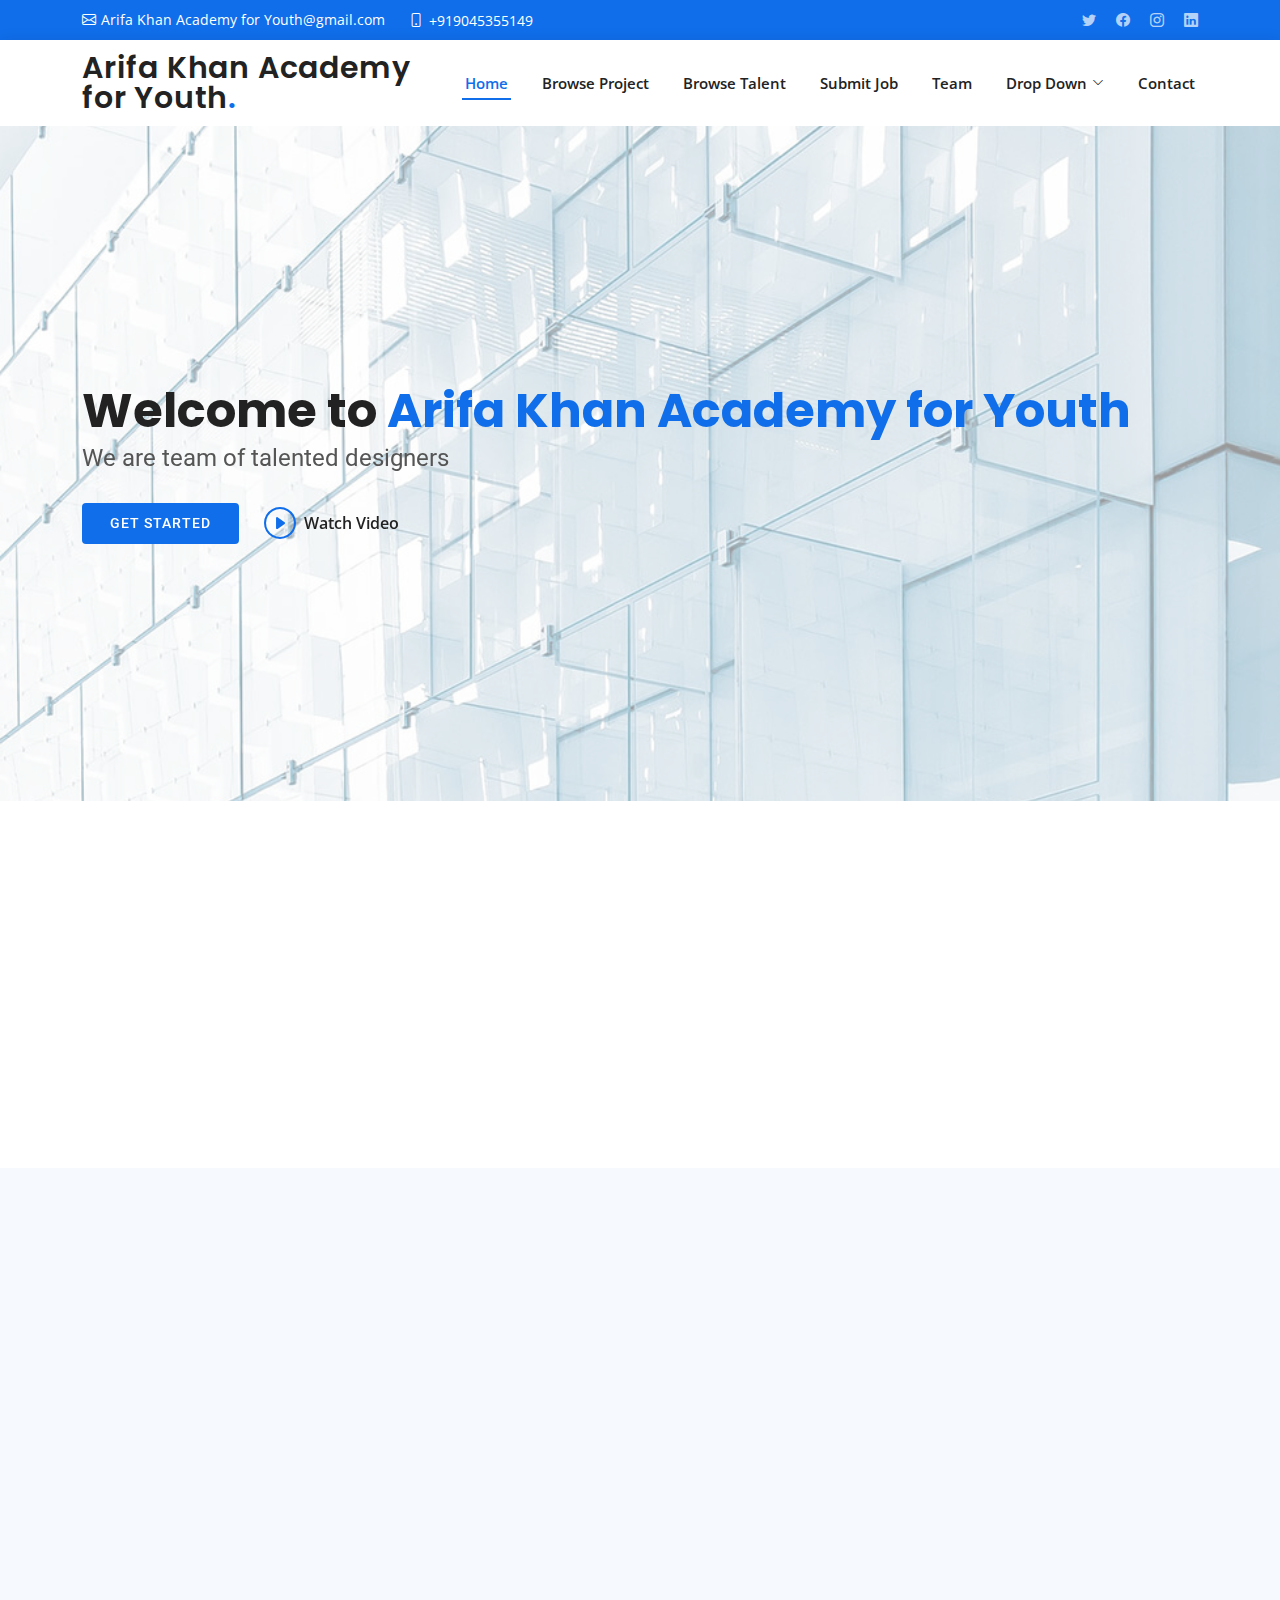
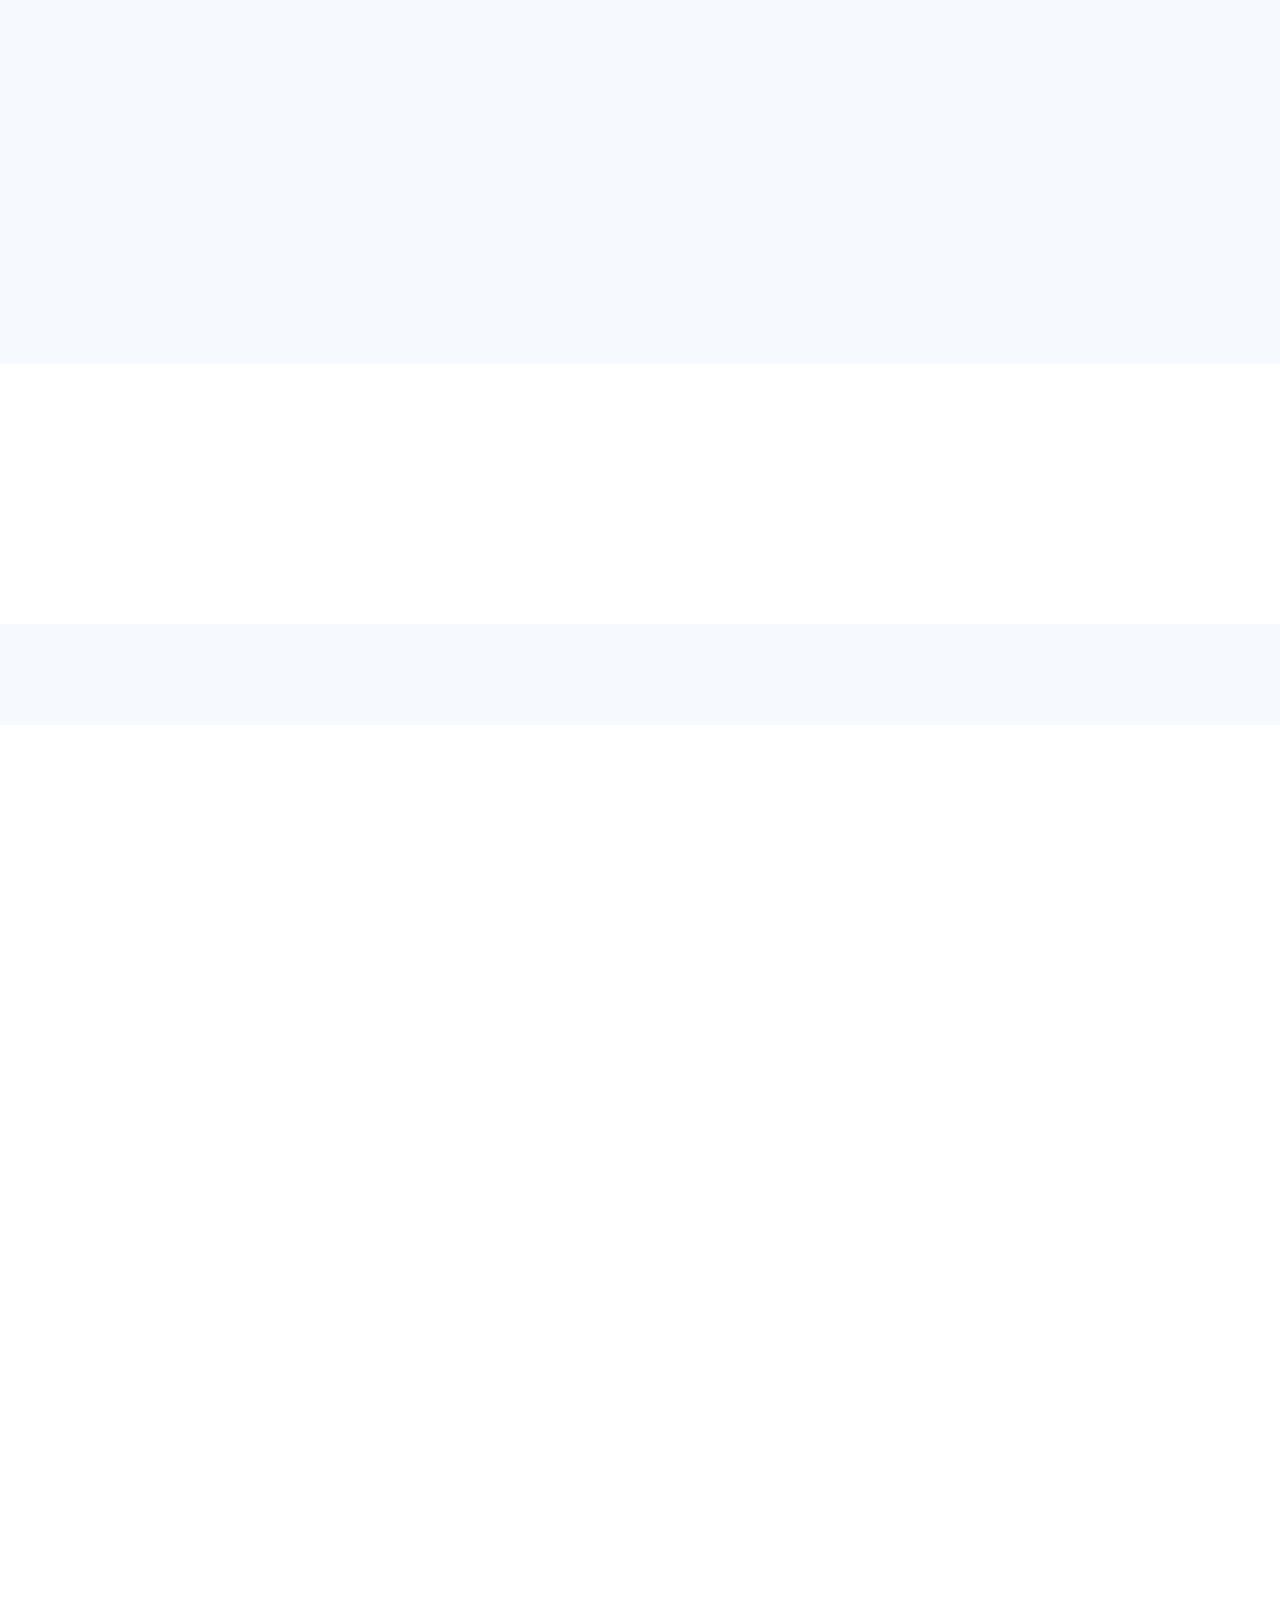
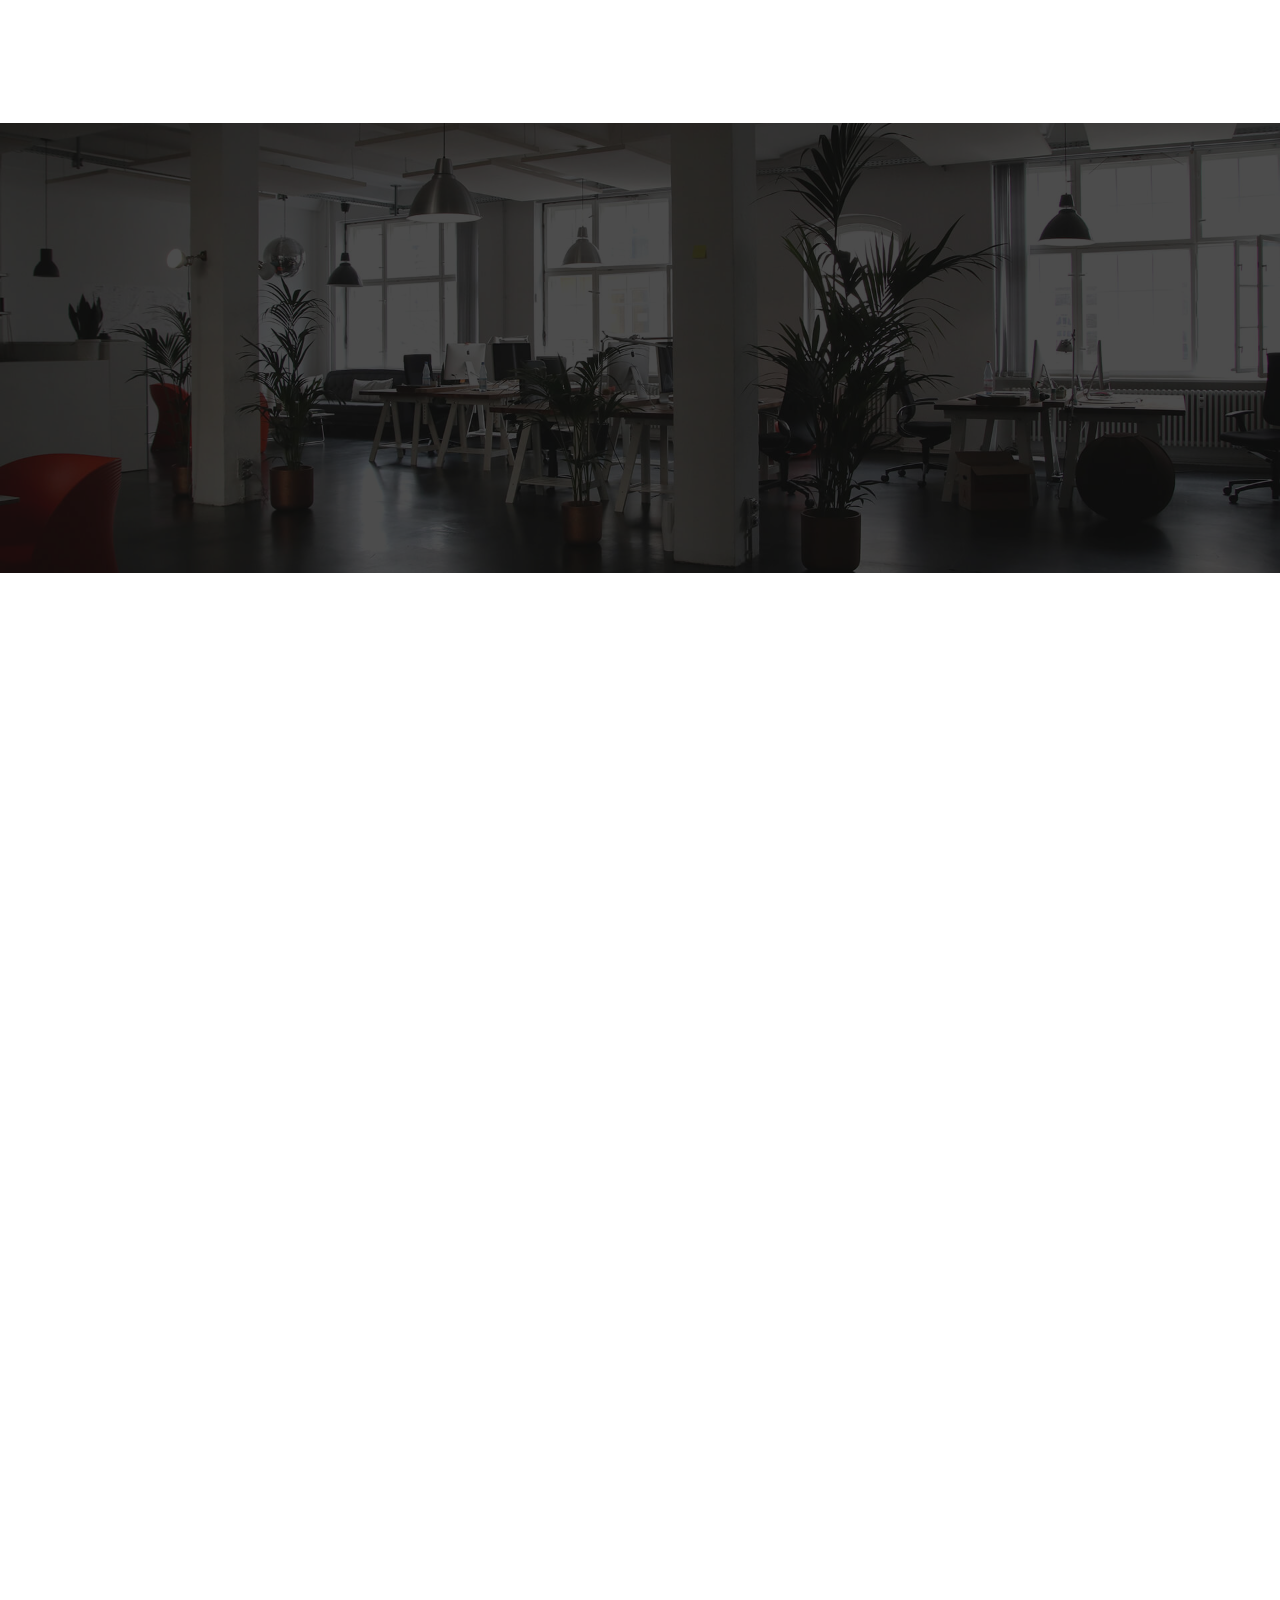
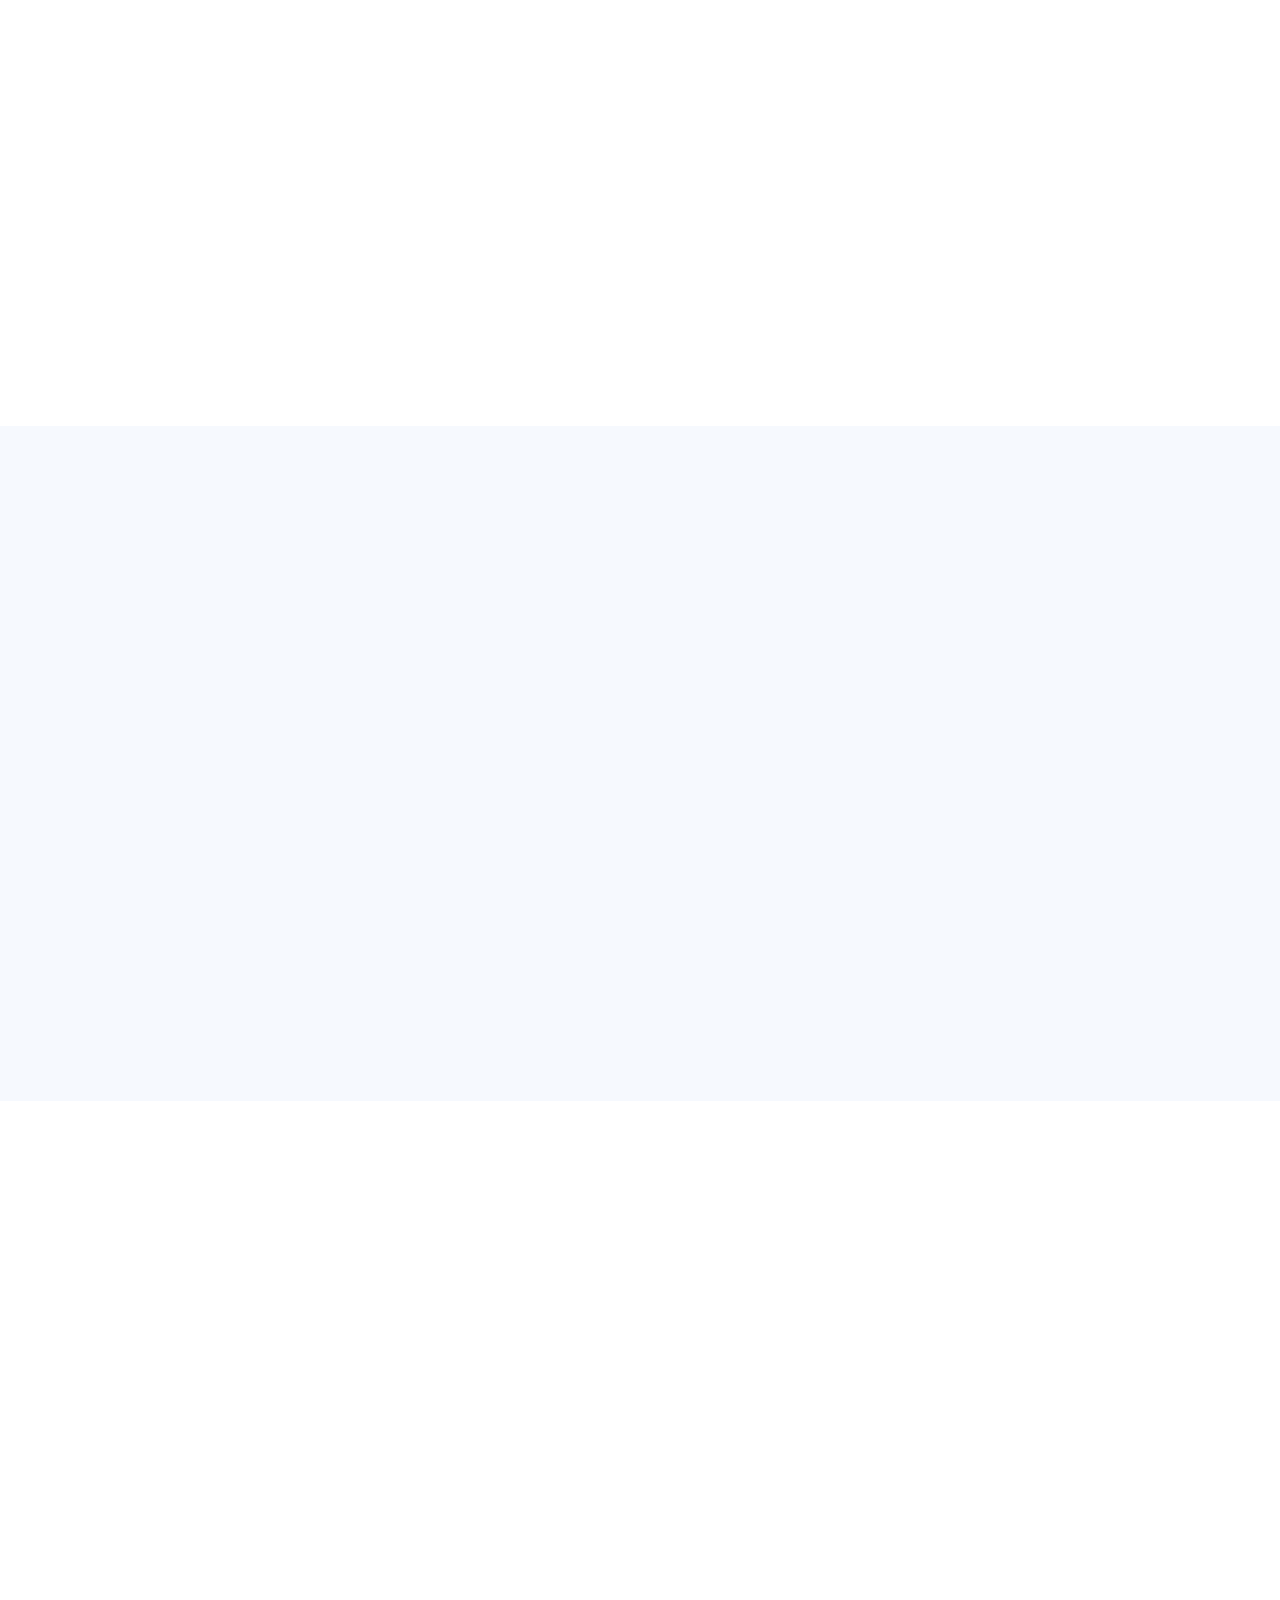
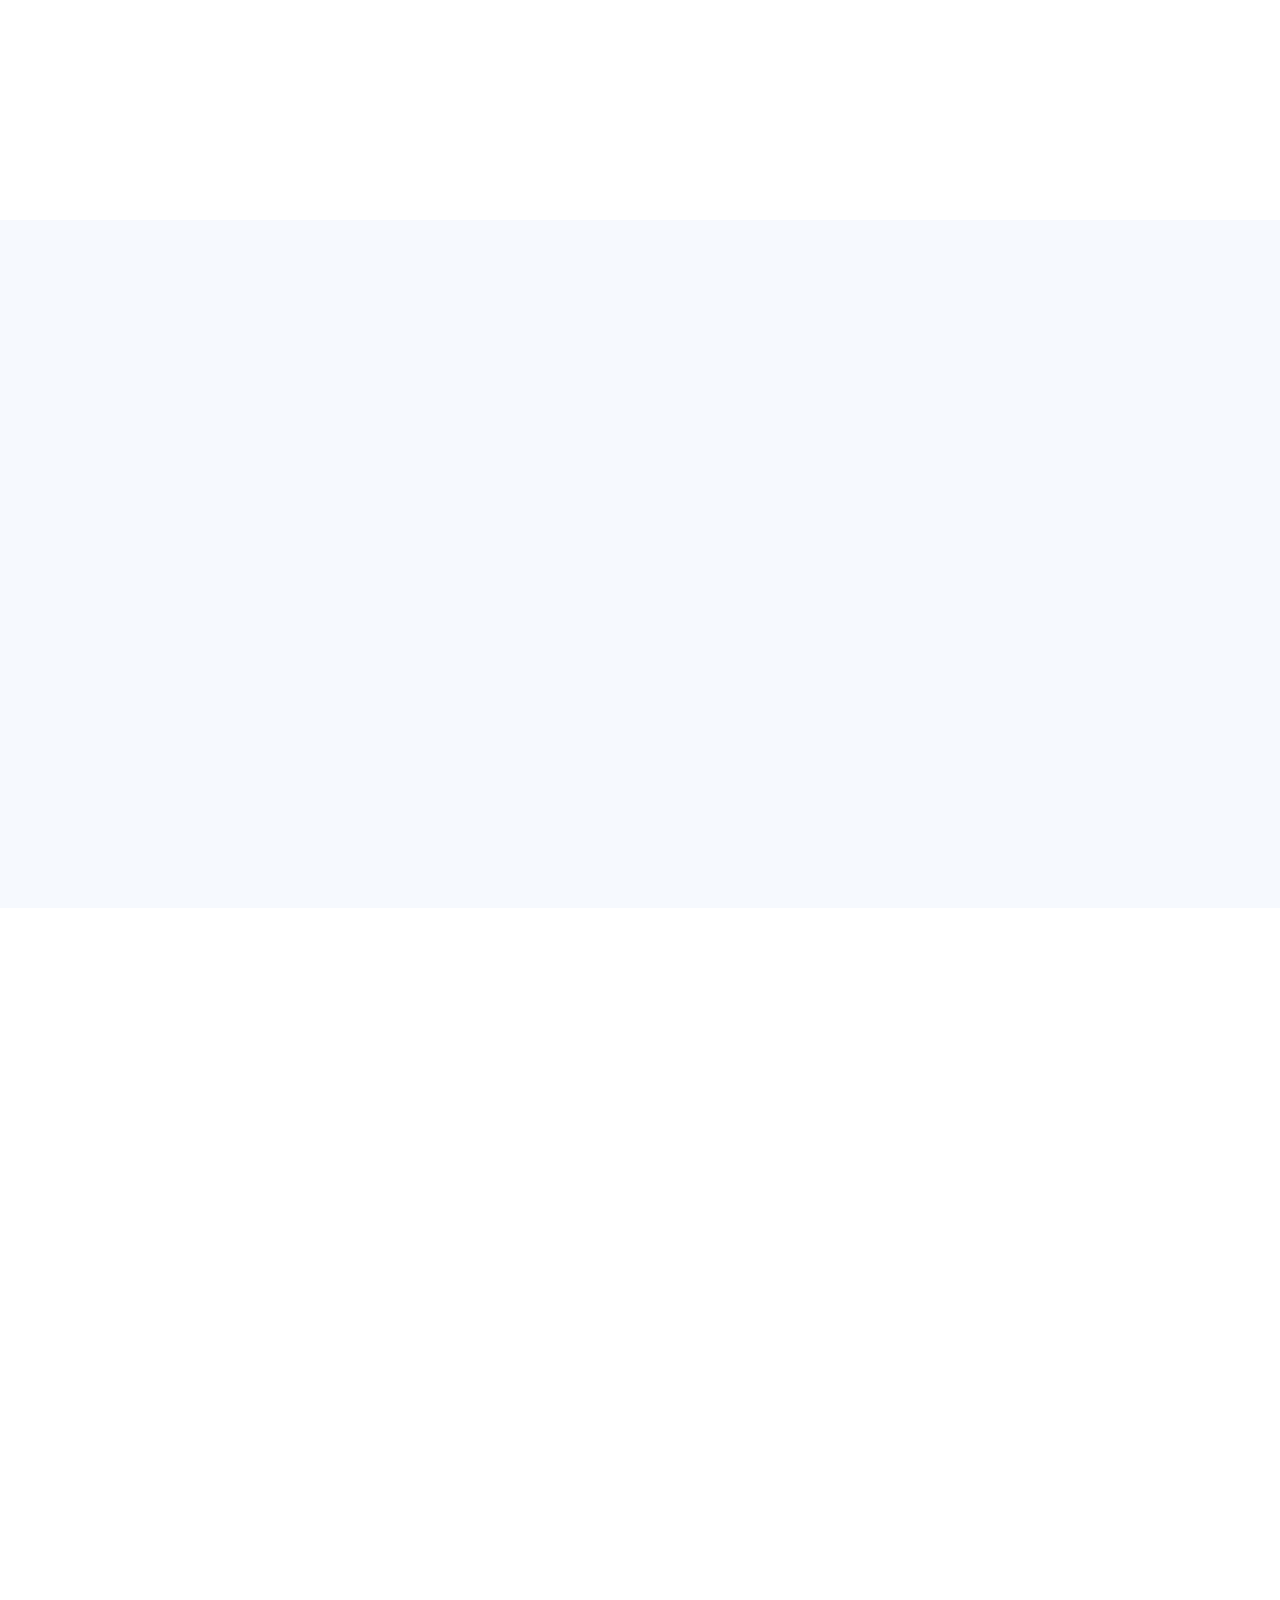
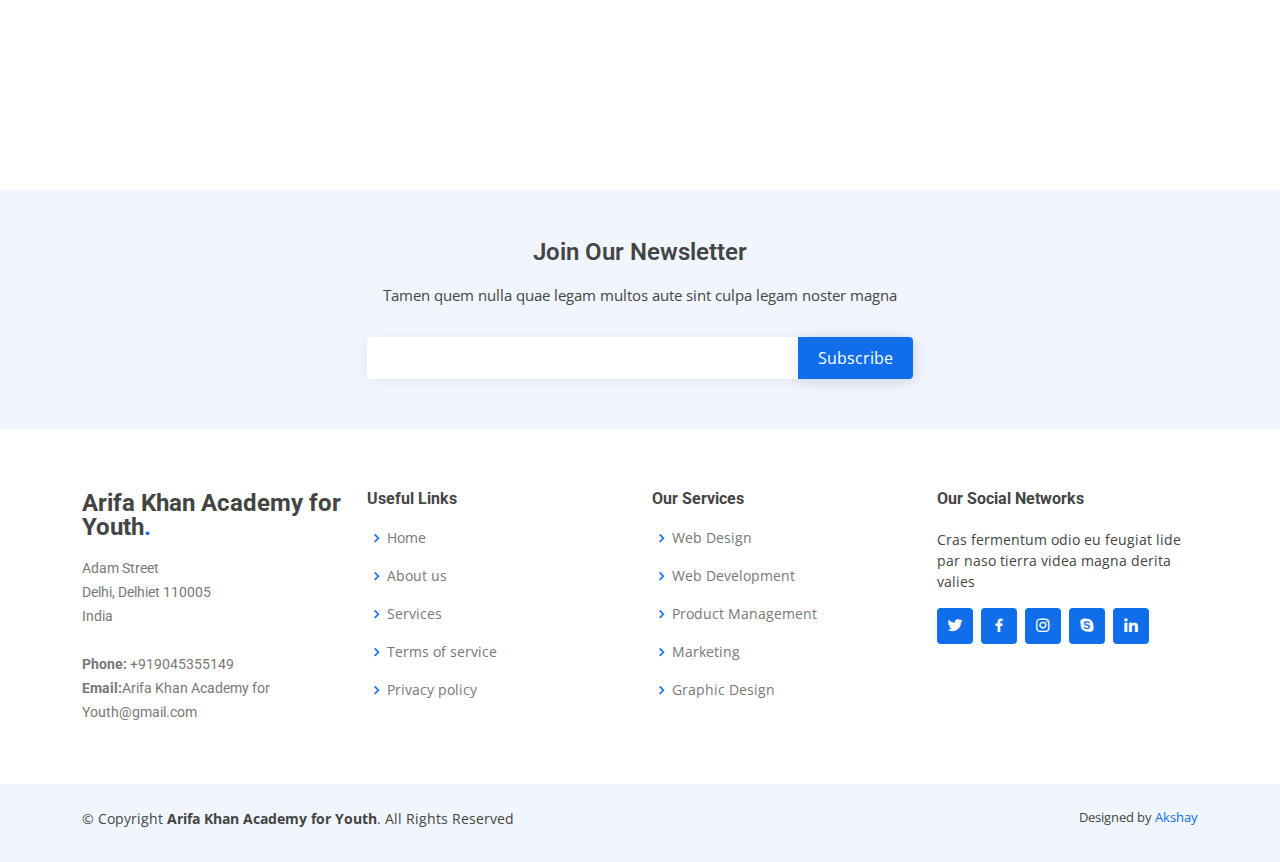
==== index.html @ 7deeb198 "Bootstrap" ====
<!DOCTYPE html>
<html lang="en">

<head>
  <meta charset="utf-8">
  <meta content="width=device-width, initial-scale=1.0" name="viewport">

  <title>Arifa Khan Academy for Youth</title>
  <meta content="" name="description">
  <meta content="" name="keywords">

  <!-- Favicons -->
  <link href="assets/img/favicon.png" rel="icon">
  <link href="assets/img/apple-touch-icon.png" rel="apple-touch-icon">

  <!-- Google Fonts -->
  <link href="https://fonts.googleapis.com/css?family=Open+Sans:300,300i,400,400i,600,600i,700,700i|Roboto:300,300i,400,400i,500,500i,600,600i,700,700i|Poppins:300,300i,400,400i,500,500i,600,600i,700,700i" rel="stylesheet">

  <!-- Vendor CSS Files -->
  <link href="assets/vendor/aos/aos.css" rel="stylesheet">
  <link href="assets/vendor/bootstrap/css/bootstrap.min.css" rel="stylesheet">
  <link href="assets/vendor/bootstrap-icons/bootstrap-icons.css" rel="stylesheet">
  <link href="assets/vendor/boxicons/css/boxicons.min.css" rel="stylesheet">
  <link href="assets/vendor/glightbox/css/glightbox.min.css" rel="stylesheet">
  <link href="assets/vendor/swiper/swiper-bundle.min.css" rel="stylesheet">

  <!-- Template Main CSS File -->
  <link href="assets/css/style.css" rel="stylesheet">

 
</head>

<body>

  <!-- ======= Top Bar ======= -->
  <section id="topbar" class="d-flex align-items-center">
    <div class="container d-flex justify-content-center justify-content-md-between">
      <div class="contact-info d-flex align-items-center">
        <i class="bi bi-envelope d-flex align-items-center"><a href="mailto:contact@example.com">Arifa Khan Academy for Youth@gmail.com</a></i>
        <i class="bi bi-phone d-flex align-items-center ms-4"><span>+919045355149</span></i>
      </div>
      <div class="social-links d-none d-md-flex align-items-center">
        <a href="#" class="twitter"><i class="bi bi-twitter"></i></a>
        <a href="#" class="facebook"><i class="bi bi-facebook"></i></a>
        <a href="#" class="instagram"><i class="bi bi-instagram"></i></a>
        <a href="#" class="linkedin"><i class="bi bi-linkedin"></i></i></a>
      </div>
    </div>
  </section>

  <!-- ======= Header ======= -->
  <header id="header" class="d-flex align-items-center">
    <div class="container d-flex align-items-center justify-content-between">

      <h1 class="logo"><a href="index.html">Arifa Khan Academy for Youth<span>.</span></a></h1>
      <!-- Uncomment below if you prefer to use an image logo -->
      <!-- <a href="index.html" class="logo"><img src="assets/img/logo.png" alt=""></a>-->

      <nav id="navbar" class="navbar">
        <ul>
          <li><a class="nav-link scrollto active" href="#hero">Home</a></li>
          <li><a class="nav-link scrollto" href="#about">Browse Project</a></li>
          <li><a class="nav-link scrollto" href="#services">Browse Talent</a></li>
          <li><a class="nav-link scrollto " href="#portfolio">Submit Job</a></li>
          <li><a class="nav-link scrollto" href="#team">Team</a></li>
          <li class="dropdown"><a href="#"><span>Drop Down</span> <i class="bi bi-chevron-down"></i></a>
            <ul>
              <li><a href="#">Drop Down 1</a></li>
              <li class="dropdown"><a href="#"><span>Deep Drop Down</span> <i class="bi bi-chevron-right"></i></a>
                <ul>
                  <li><a href="#">Deep Drop Down 1</a></li>
                  <li><a href="#">Deep Drop Down 2</a></li>
                  <li><a href="#">Deep Drop Down 3</a></li>
                  <li><a href="#">Deep Drop Down 4</a></li>
                  <li><a href="#">Deep Drop Down 5</a></li>
                </ul>
              </li>
              <li><a href="#">Drop Down 2</a></li>
              <li><a href="#">Drop Down 3</a></li>
              <li><a href="#">Drop Down 4</a></li>
            </ul>
          </li>
          <li><a class="nav-link scrollto" href="#contact">Contact</a></li>
        </ul>
        <i class="bi bi-list mobile-nav-toggle"></i>
      </nav><!-- .navbar -->

    </div>
  </header><!-- End Header -->

  <!-- ======= Hero Section ======= -->
  <section id="hero" class="d-flex align-items-center">
    <div class="container" data-aos="zoom-out" data-aos-delay="100">
      <h1>Welcome to <span>Arifa Khan Academy for Youth</span></h1>
      <h2>We are team of talented designers </h2>
      <div class="d-flex">
        <a href="#about" class="btn-get-started scrollto">Get Started</a>
        <a href="https://www.youtube.com/watch?v=jDDaplaOz7Q" class="glightbox btn-watch-video"><i class="bi bi-play-circle"></i><span>Watch Video</span></a>
      </div>
    </div>
  </section><!-- End Hero -->

  <main id="main">

    <!-- ======= Featured Services Section ======= -->
    <section id="featured-services" class="featured-services">
      <div class="container" data-aos="fade-up">

        <div class="row">
          <div class="col-md-6 col-lg-3 d-flex align-items-stretch mb-5 mb-lg-0">
            <div class="icon-box" data-aos="fade-up" data-aos-delay="100">
              <div class="icon"><i class="bx bxl-dribbble"></i></div>
              <h4 class="title"><a href="">Lorem Ipsum</a></h4>
              <p class="description">Academy with best work</p>
            </div>
          </div>

          <div class="col-md-6 col-lg-3 d-flex align-items-stretch mb-5 mb-lg-0">
            <div class="icon-box" data-aos="fade-up" data-aos-delay="200">
              <div class="icon"><i class="bx bx-file"></i></div>
              <h4 class="title"><a href="">Sed ut perspiciatis</a></h4>
              <p class="description">Duis aute irure dolor in reprehenderit in voluptate velit esse cillum dolore</p>
            </div>
          </div>

          <div class="col-md-6 col-lg-3 d-flex align-items-stretch mb-5 mb-lg-0">
            <div class="icon-box" data-aos="fade-up" data-aos-delay="300">
              <div class="icon"><i class="bx bx-tachometer"></i></div>
              <h4 class="title"><a href="">Magni Dolores</a></h4>
              <p class="description">Excepteur sint occaecat cupidatat non proident, sunt in culpa qui officia</p>
            </div>
          </div>

          <div class="col-md-6 col-lg-3 d-flex align-items-stretch mb-5 mb-lg-0">
            <div class="icon-box" data-aos="fade-up" data-aos-delay="400">
              <div class="icon"><i class="bx bx-world"></i></div>
              <h4 class="title"><a href="">Nemo Enim</a></h4>
              <p class="description">At vero eos et accusamus et iusto odio dignissimos ducimus qui blanditiis</p>
            </div>
          </div>

        </div>

      </div>
    </section><!-- End Featured Services Section -->

    <!-- ======= About Section ======= -->
    <section id="about" class="about section-bg">
      <div class="container" data-aos="fade-up">

        <div class="section-title">
          <h2>Some of our famous Project</h2>
          <h3>Find Out More <span>About Our Projects</span></h3>
          <p> here are our talented work </p>
        </div>

        <div class="row">
          <div class="col-lg-6" data-aos="fade-right" data-aos-delay="100">
            <img src="assets/img/about.jpg" class="img-fluid" alt="">
          </div>
          <div class="col-lg-6 pt-4 pt-lg-0 content d-flex flex-column justify-content-center" data-aos="fade-up" data-aos-delay="100">
            <h3>Voluptatem dignissimos provident quasi corporis voluptates sit assumenda.</h3>
            <p class="fst-italic">
              Lorem ipsum dolor sit amet, consectetur adipiscing elit, sed do eiusmod tempor incididunt ut labore et dolore
              magna aliqua.
            </p>
            <ul>
              <li>
                <i class="bx bx-store-alt"></i>
                <div>
                  <h5>Ullamco laboris nisi ut aliquip consequat</h5>
                  <p>Magni facilis facilis repellendus cum excepturi quaerat praesentium libre trade</p>
                </div>
              </li>
              <li>
                <i class="bx bx-images"></i>
                <div>
                  <h5>Magnam soluta odio exercitationem reprehenderi</h5>
                  <p>Quo totam dolorum at pariatur aut distinctio dolorum laudantium illo direna pasata redi</p>
                </div>
              </li>
            </ul>
            <p>
              Ullamco laboris nisi ut aliquip ex ea commodo consequat. Duis aute irure dolor in reprehenderit in voluptate
              velit esse cillum dolore eu fugiat nulla pariatur. Excepteur sint occaecat cupidatat non proident, sunt in
              culpa qui officia deserunt mollit anim id est laborum
            </p>
          </div>
        </div>

      </div>
    </section><!-- End About Section -->



    <!-- ======= Counts Section ======= -->
    <section id="counts" class="counts">
      <div class="container" data-aos="fade-up">

        <div class="row">

          <div class="col-lg-3 col-md-6">
            <div class="count-box">
              <i class="bi bi-emoji-smile"></i>
              <span data-purecounter-start="0" data-purecounter-end="232" data-purecounter-duration="1" class="purecounter"></span>
              <p>Happy Clients</p>
            </div>
          </div>

          <div class="col-lg-3 col-md-6 mt-5 mt-md-0">
            <div class="count-box">
              <i class="bi bi-journal-richtext"></i>
              <span data-purecounter-start="0" data-purecounter-end="521" data-purecounter-duration="1" class="purecounter"></span>
              <p>Projects</p>
            </div>
          </div>

          <div class="col-lg-3 col-md-6 mt-5 mt-lg-0">
            <div class="count-box">
              <i class="bi bi-headset"></i>
              <span data-purecounter-start="0" data-purecounter-end="1463" data-purecounter-duration="1" class="purecounter"></span>
              <p>Hours Of Support</p>
            </div>
          </div>

          <div class="col-lg-3 col-md-6 mt-5 mt-lg-0">
            <div class="count-box">
              <i class="bi bi-people"></i>
              <span data-purecounter-start="0" data-purecounter-end="15" data-purecounter-duration="1" class="purecounter"></span>
              <p>Hard Workers</p>
            </div>
          </div>

        </div>

      </div>
    </section><!-- End Counts Section -->

    <!-- ======= Clients Section ======= -->
    <section id="clients" class="clients section-bg">
      <div class="container" data-aos="zoom-in">

        <div class="row">

          <div class="col-lg-2 col-md-4 col-6 d-flex align-items-center justify-content-center">
            <img src="assets/img/clients/client-1.png" class="img-fluid" alt="">
          </div>

          <div class="col-lg-2 col-md-4 col-6 d-flex align-items-center justify-content-center">
            <img src="assets/img/clients/client-2.png" class="img-fluid" alt="">
          </div>

          <div class="col-lg-2 col-md-4 col-6 d-flex align-items-center justify-content-center">
            <img src="assets/img/clients/client-3.png" class="img-fluid" alt="">
          </div>

          <div class="col-lg-2 col-md-4 col-6 d-flex align-items-center justify-content-center">
            <img src="assets/img/clients/client-4.png" class="img-fluid" alt="">
          </div>

          <div class="col-lg-2 col-md-4 col-6 d-flex align-items-center justify-content-center">
            <img src="assets/img/clients/client-5.png" class="img-fluid" alt="">
          </div>

          <div class="col-lg-2 col-md-4 col-6 d-flex align-items-center justify-content-center">
            <img src="assets/img/clients/client-6.png" class="img-fluid" alt="">
          </div>

        </div>

      </div>
    </section><!-- End Clients Section -->

    <!-- ======= Services Section ======= -->
    <section id="services" class="services">
      <div class="container" data-aos="fade-up">

        <div class="section-title">
          <h2>Services</h2>
          <h3>Check our <span>Services</span></h3>
          <p>Ut possimus qui ut temporibus culpa velit eveniet modi omnis est adipisci expedita at voluptas atque vitae autem.</p>
        </div>

        <div class="row">
          <div class="col-lg-4 col-md-6 d-flex align-items-stretch" data-aos="zoom-in" data-aos-delay="100">
            <div class="icon-box">
              <div class="icon"><i class="bx bxl-dribbble"></i></div>
              <h4><a href="">Lorem Ipsum</a></h4>
              <p>Voluptatum deleniti atque corrupti quos dolores et quas molestias excepturi</p>
            </div>
          </div>

          <div class="col-lg-4 col-md-6 d-flex align-items-stretch mt-4 mt-md-0" data-aos="zoom-in" data-aos-delay="200">
            <div class="icon-box">
              <div class="icon"><i class="bx bx-file"></i></div>
              <h4><a href="">Sed ut perspiciatis</a></h4>
              <p>Duis aute irure dolor in reprehenderit in voluptate velit esse cillum dolore</p>
            </div>
          </div>

          <div class="col-lg-4 col-md-6 d-flex align-items-stretch mt-4 mt-lg-0" data-aos="zoom-in" data-aos-delay="300">
            <div class="icon-box">
              <div class="icon"><i class="bx bx-tachometer"></i></div>
              <h4><a href="">Magni Dolores</a></h4>
              <p>Excepteur sint occaecat cupidatat non proident, sunt in culpa qui officia</p>
            </div>
          </div>

          <div class="col-lg-4 col-md-6 d-flex align-items-stretch mt-4" data-aos="zoom-in" data-aos-delay="100">
            <div class="icon-box">
              <div class="icon"><i class="bx bx-world"></i></div>
              <h4><a href="">Nemo Enim</a></h4>
              <p>At vero eos et accusamus et iusto odio dignissimos ducimus qui blanditiis</p>
            </div>
          </div>

          <div class="col-lg-4 col-md-6 d-flex align-items-stretch mt-4" data-aos="zoom-in" data-aos-delay="200">
            <div class="icon-box">
              <div class="icon"><i class="bx bx-slideshow"></i></div>
              <h4><a href="">Dele cardo</a></h4>
              <p>Quis consequatur saepe eligendi voluptatem consequatur dolor consequuntur</p>
            </div>
          </div>

          <div class="col-lg-4 col-md-6 d-flex align-items-stretch mt-4" data-aos="zoom-in" data-aos-delay="300">
            <div class="icon-box">
              <div class="icon"><i class="bx bx-arch"></i></div>
              <h4><a href="">Divera don</a></h4>
              <p>Modi nostrum vel laborum. Porro fugit error sit minus sapiente sit aspernatur</p>
            </div>
          </div>

        </div>

      </div>
    </section><!-- End Services Section -->

    <!-- ======= Testimonials Section ======= -->
    <section id="testimonials" class="testimonials">
      <div class="container" data-aos="zoom-in">

        <div class="testimonials-slider swiper-container" data-aos="fade-up" data-aos-delay="100">
          <div class="swiper-wrapper">

            <div class="swiper-slide">
              <div class="testimonial-item">
                <img src="assets/img/testimonials/testimonials-1.jpg" class="testimonial-img" alt="">
                <h3>Saul Goodman</h3>
                <h4>Ceo &amp; Founder</h4>
                <p>
                  <i class="bx bxs-quote-alt-left quote-icon-left"></i>
                  Proin iaculis purus consequat sem cure digni ssim donec porttitora entum suscipit rhoncus. Accusantium quam, ultricies eget id, aliquam eget nibh et. Maecen aliquam, risus at semper.
                  <i class="bx bxs-quote-alt-right quote-icon-right"></i>
                </p>
              </div>
            </div><!-- End testimonial item -->

            <div class="swiper-slide">
              <div class="testimonial-item">
                <img src="assets/img/testimonials/testimonials-2.jpg" class="testimonial-img" alt="">
                <h3>Sara Wilsson</h3>
                <h4>Designer</h4>
                <p>
                  <i class="bx bxs-quote-alt-left quote-icon-left"></i>
                  Export tempor illum tamen malis malis eram quae irure esse labore quem cillum quid cillum eram malis quorum velit fore eram velit sunt aliqua noster fugiat irure amet legam anim culpa.
                  <i class="bx bxs-quote-alt-right quote-icon-right"></i>
                </p>
              </div>
            </div><!-- End testimonial item -->

            <div class="swiper-slide">
              <div class="testimonial-item">
                <img src="assets/img/testimonials/testimonials-3.jpg" class="testimonial-img" alt="">
                <h3>Jena Karlis</h3>
                <h4>Store Owner</h4>
                <p>
                  <i class="bx bxs-quote-alt-left quote-icon-left"></i>
                  Enim nisi quem export duis labore cillum quae magna enim sint quorum nulla quem veniam duis minim tempor labore quem eram duis noster aute amet eram fore quis sint minim.
                  <i class="bx bxs-quote-alt-right quote-icon-right"></i>
                </p>
              </div>
            </div><!-- End testimonial item -->

            <div class="swiper-slide">
              <div class="testimonial-item">
                <img src="assets/img/testimonials/testimonials-4.jpg" class="testimonial-img" alt="">
                <h3>Matt Brandon</h3>
                <h4>Freelancer</h4>
                <p>
                  <i class="bx bxs-quote-alt-left quote-icon-left"></i>
                  Fugiat enim eram quae cillum dolore dolor amet nulla culpa multos export minim fugiat minim velit minim dolor enim duis veniam ipsum anim magna sunt elit fore quem dolore labore illum veniam.
                  <i class="bx bxs-quote-alt-right quote-icon-right"></i>
                </p>
              </div>
            </div><!-- End testimonial item -->

            <div class="swiper-slide">
              <div class="testimonial-item">
                <img src="assets/img/testimonials/testimonials-5.jpg" class="testimonial-img" alt="">
                <h3>John Larson</h3>
                <h4>Entrepreneur</h4>
                <p>
                  <i class="bx bxs-quote-alt-left quote-icon-left"></i>
                  Quis quorum aliqua sint quem legam fore sunt eram irure aliqua veniam tempor noster veniam enim culpa labore duis sunt culpa nulla illum cillum fugiat legam esse veniam culpa fore nisi cillum quid.
                  <i class="bx bxs-quote-alt-right quote-icon-right"></i>
                </p>
              </div>
            </div><!-- End testimonial item -->

          </div>
          <div class="swiper-pagination"></div>
        </div>

      </div>
    </section><!-- End Testimonials Section -->

    <!-- ======= Portfolio Section ======= -->
    <section id="portfolio" class="portfolio">
      <div class="container" data-aos="fade-up">

        <div class="section-title">
          <h2>Portfolio</h2>
          <h3>Check our <span>Portfolio</span></h3>
          <p>Ut possimus qui ut temporibus culpa velit eveniet modi omnis est adipisci expedita at voluptas atque vitae autem.</p>
        </div>

        <div class="row" data-aos="fade-up" data-aos-delay="100">
          <div class="col-lg-12 d-flex justify-content-center">
            <ul id="portfolio-flters">
              <li data-filter="*" class="filter-active">All</li>
              <li data-filter=".filter-app">App</li>
              <li data-filter=".filter-card">Card</li>
              <li data-filter=".filter-web">Web</li>
            </ul>
          </div>
        </div>

        <div class="row portfolio-container" data-aos="fade-up" data-aos-delay="200">

          <div class="col-lg-4 col-md-6 portfolio-item filter-app">
            <img src="assets/img/portfolio/portfolio-1.jpg" class="img-fluid" alt="">
            <div class="portfolio-info">
              <h4>App 1</h4>
              <p>App</p>
              <a href="assets/img/portfolio/portfolio-1.jpg" data-gallery="portfolioGallery" class="portfolio-lightbox preview-link" title="App 1"><i class="bx bx-plus"></i></a>
              <a href="portfolio-details.html" class="details-link" title="More Details"><i class="bx bx-link"></i></a>
            </div>
          </div>

          <div class="col-lg-4 col-md-6 portfolio-item filter-web">
            <img src="assets/img/portfolio/portfolio-2.jpg" class="img-fluid" alt="">
            <div class="portfolio-info">
              <h4>Web 3</h4>
              <p>Web</p>
              <a href="assets/img/portfolio/portfolio-2.jpg" data-gallery="portfolioGallery" class="portfolio-lightbox preview-link" title="Web 3"><i class="bx bx-plus"></i></a>
              <a href="portfolio-details.html" class="details-link" title="More Details"><i class="bx bx-link"></i></a>
            </div>
          </div>

          <div class="col-lg-4 col-md-6 portfolio-item filter-app">
            <img src="assets/img/portfolio/portfolio-3.jpg" class="img-fluid" alt="">
            <div class="portfolio-info">
              <h4>App 2</h4>
              <p>App</p>
              <a href="assets/img/portfolio/portfolio-3.jpg" data-gallery="portfolioGallery" class="portfolio-lightbox preview-link" title="App 2"><i class="bx bx-plus"></i></a>
              <a href="portfolio-details.html" class="details-link" title="More Details"><i class="bx bx-link"></i></a>
            </div>
          </div>

          <div class="col-lg-4 col-md-6 portfolio-item filter-card">
            <img src="assets/img/portfolio/portfolio-4.jpg" class="img-fluid" alt="">
            <div class="portfolio-info">
              <h4>Card 2</h4>
              <p>Card</p>
              <a href="assets/img/portfolio/portfolio-4.jpg" data-gallery="portfolioGallery" class="portfolio-lightbox preview-link" title="Card 2"><i class="bx bx-plus"></i></a>
              <a href="portfolio-details.html" class="details-link" title="More Details"><i class="bx bx-link"></i></a>
            </div>
          </div>

          <div class="col-lg-4 col-md-6 portfolio-item filter-web">
            <img src="assets/img/portfolio/portfolio-5.jpg" class="img-fluid" alt="">
            <div class="portfolio-info">
              <h4>Web 2</h4>
              <p>Web</p>
              <a href="assets/img/portfolio/portfolio-5.jpg" data-gallery="portfolioGallery" class="portfolio-lightbox preview-link" title="Web 2"><i class="bx bx-plus"></i></a>
              <a href="portfolio-details.html" class="details-link" title="More Details"><i class="bx bx-link"></i></a>
            </div>
          </div>

          <div class="col-lg-4 col-md-6 portfolio-item filter-app">
            <img src="assets/img/portfolio/portfolio-6.jpg" class="img-fluid" alt="">
            <div class="portfolio-info">
              <h4>App 3</h4>
              <p>App</p>
              <a href="assets/img/portfolio/portfolio-6.jpg" data-gallery="portfolioGallery" class="portfolio-lightbox preview-link" title="App 3"><i class="bx bx-plus"></i></a>
              <a href="portfolio-details.html" class="details-link" title="More Details"><i class="bx bx-link"></i></a>
            </div>
          </div>

          <div class="col-lg-4 col-md-6 portfolio-item filter-card">
            <img src="assets/img/portfolio/portfolio-7.jpg" class="img-fluid" alt="">
            <div class="portfolio-info">
              <h4>Card 1</h4>
              <p>Card</p>
              <a href="assets/img/portfolio/portfolio-7.jpg" data-gallery="portfolioGallery" class="portfolio-lightbox preview-link" title="Card 1"><i class="bx bx-plus"></i></a>
              <a href="portfolio-details.html" class="details-link" title="More Details"><i class="bx bx-link"></i></a>
            </div>
          </div>

          <div class="col-lg-4 col-md-6 portfolio-item filter-card">
            <img src="assets/img/portfolio/portfolio-8.jpg" class="img-fluid" alt="">
            <div class="portfolio-info">
              <h4>Card 3</h4>
              <p>Card</p>
              <a href="assets/img/portfolio/portfolio-8.jpg" data-gallery="portfolioGallery" class="portfolio-lightbox preview-link" title="Card 3"><i class="bx bx-plus"></i></a>
              <a href="portfolio-details.html" class="details-link" title="More Details"><i class="bx bx-link"></i></a>
            </div>
          </div>

          <div class="col-lg-4 col-md-6 portfolio-item filter-web">
            <img src="assets/img/portfolio/portfolio-9.jpg" class="img-fluid" alt="">
            <div class="portfolio-info">
              <h4>Web 3</h4>
              <p>Web</p>
              <a href="assets/img/portfolio/portfolio-9.jpg" data-gallery="portfolioGallery" class="portfolio-lightbox preview-link" title="Web 3"><i class="bx bx-plus"></i></a>
              <a href="portfolio-details.html" class="details-link" title="More Details"><i class="bx bx-link"></i></a>
            </div>
          </div>

        </div>

      </div>
    </section><!-- End Portfolio Section -->

    <!-- ======= Team Section ======= -->
    <section id="team" class="team section-bg">
      <div class="container" data-aos="fade-up">

        <div class="section-title">
          <h2>Team</h2>
          <h3>Our Hardworking <span>Team</span></h3>
          <p>Ut possimus qui ut temporibus culpa velit eveniet modi omnis est adipisci expedita at voluptas atque vitae autem.</p>
        </div>

        <div class="row">

          <div class="col-lg-3 col-md-6 d-flex align-items-stretch" data-aos="fade-up" data-aos-delay="100">
            <div class="member">
              <div class="member-img">
                <img src="assets/img/team/team-1.jpg" class="img-fluid" alt="">
                <div class="social">
                  <a href=""><i class="bi bi-twitter"></i></a>
                  <a href=""><i class="bi bi-facebook"></i></a>
                  <a href=""><i class="bi bi-instagram"></i></a>
                  <a href=""><i class="bi bi-linkedin"></i></a>
                </div>
              </div>
              <div class="member-info">
                <h4>Walter White</h4>
                <span>Chief Executive Officer</span>
              </div>
            </div>
          </div>

          <div class="col-lg-3 col-md-6 d-flex align-items-stretch" data-aos="fade-up" data-aos-delay="200">
            <div class="member">
              <div class="member-img">
                <img src="assets/img/team/team-2.jpg" class="img-fluid" alt="">
                <div class="social">
                  <a href=""><i class="bi bi-twitter"></i></a>
                  <a href=""><i class="bi bi-facebook"></i></a>
                  <a href=""><i class="bi bi-instagram"></i></a>
                  <a href=""><i class="bi bi-linkedin"></i></a>
                </div>
              </div>
              <div class="member-info">
                <h4>Sarah Jhonson</h4>
                <span>Product Manager</span>
              </div>
            </div>
          </div>

          <div class="col-lg-3 col-md-6 d-flex align-items-stretch" data-aos="fade-up" data-aos-delay="300">
            <div class="member">
              <div class="member-img">
                <img src="assets/img/team/team-3.jpg" class="img-fluid" alt="">
                <div class="social">
                  <a href=""><i class="bi bi-twitter"></i></a>
                  <a href=""><i class="bi bi-facebook"></i></a>
                  <a href=""><i class="bi bi-instagram"></i></a>
                  <a href=""><i class="bi bi-linkedin"></i></a>
                </div>
              </div>
              <div class="member-info">
                <h4>William Anderson</h4>
                <span>CTO</span>
              </div>
            </div>
          </div>

          <div class="col-lg-3 col-md-6 d-flex align-items-stretch" data-aos="fade-up" data-aos-delay="400">
            <div class="member">
              <div class="member-img">
                <img src="assets/img/team/team-4.jpg" class="img-fluid" alt="">
                <div class="social">
                  <a href=""><i class="bi bi-twitter"></i></a>
                  <a href=""><i class="bi bi-facebook"></i></a>
                  <a href=""><i class="bi bi-instagram"></i></a>
                  <a href=""><i class="bi bi-linkedin"></i></a>
                </div>
              </div>
              <div class="member-info">
                <h4>Amanda Jepson</h4>
                <span>Accountant</span>
              </div>
            </div>
          </div>

        </div>

      </div>
    </section><!-- End Team Section -->

    <!-- ======= Pricing Section ======= -->
    <section id="pricing" class="pricing">
      <div class="container" data-aos="fade-up">

        <div class="section-title">
          <h2>Pricing</h2>
          <h3>Check our <span>Pricing</span></h3>
          <p>Ut possimus qui ut temporibus culpa velit eveniet modi omnis est adipisci expedita at voluptas atque vitae autem.</p>
        </div>

        <div class="row">

          <div class="col-lg-3 col-md-6" data-aos="fade-up" data-aos-delay="100">
            <div class="box">
              <h3>Free</h3>
              <h4><sup>$</sup>0<span> / month</span></h4>
              <ul>
                <li>Aida dere</li>
                <li>Nec feugiat nisl</li>
                <li>Nulla at volutpat dola</li>
                <li class="na">Pharetra massa</li>
                <li class="na">Massa ultricies mi</li>
              </ul>
              <div class="btn-wrap">
                <a href="#" class="btn-buy">Buy Now</a>
              </div>
            </div>
          </div>

          <div class="col-lg-3 col-md-6 mt-4 mt-md-0" data-aos="fade-up" data-aos-delay="200">
            <div class="box featured">
              <h3>Business</h3>
              <h4><sup>$</sup>19<span> / month</span></h4>
              <ul>
                <li>Aida dere</li>
                <li>Nec feugiat nisl</li>
                <li>Nulla at volutpat dola</li>
                <li>Pharetra massa</li>
                <li class="na">Massa ultricies mi</li>
              </ul>
              <div class="btn-wrap">
                <a href="#" class="btn-buy">Buy Now</a>
              </div>
            </div>
          </div>

          <div class="col-lg-3 col-md-6 mt-4 mt-lg-0" data-aos="fade-up" data-aos-delay="300">
            <div class="box">
              <h3>Developer</h3>
              <h4><sup>$</sup>29<span> / month</span></h4>
              <ul>
                <li>Aida dere</li>
                <li>Nec feugiat nisl</li>
                <li>Nulla at volutpat dola</li>
                <li>Pharetra massa</li>
                <li>Massa ultricies mi</li>
              </ul>
              <div class="btn-wrap">
                <a href="#" class="btn-buy">Buy Now</a>
              </div>
            </div>
          </div>

          <div class="col-lg-3 col-md-6 mt-4 mt-lg-0" data-aos="fade-up" data-aos-delay="400">
            <div class="box">
              <span class="advanced">Advanced</span>
              <h3>Ultimate</h3>
              <h4><sup>$</sup>49<span> / month</span></h4>
              <ul>
                <li>Aida dere</li>
                <li>Nec feugiat nisl</li>
                <li>Nulla at volutpat dola</li>
                <li>Pharetra massa</li>
                <li>Massa ultricies mi</li>
              </ul>
              <div class="btn-wrap">
                <a href="#" class="btn-buy">Buy Now</a>
              </div>
            </div>
          </div>

        </div>

      </div>
    </section><!-- End Pricing Section -->

    <!-- ======= Frequently Asked Questions Section ======= -->
    <section id="faq" class="faq section-bg">
      <div class="container" data-aos="fade-up">

        <div class="section-title">
          <h2>F.A.Q</h2>
          <h3>Frequently Asked <span>Questions</span></h3>
          <p>Ut possimus qui ut temporibus culpa velit eveniet modi omnis est adipisci expedita at voluptas atque vitae autem.</p>
        </div>

        <div class="row justify-content-center">
          <div class="col-xl-10">
            <ul class="faq-list">

              <li>
                <div data-bs-toggle="collapse" class="collapsed question" href="#faq1">Non consectetur a erat nam at lectus urna duis? <i class="bi bi-chevron-down icon-show"></i><i class="bi bi-chevron-up icon-close"></i></div>
                <div id="faq1" class="collapse" data-bs-parent=".faq-list">
                  <p>
                    Feugiat pretium nibh ipsum consequat. Tempus iaculis urna id volutpat lacus laoreet non curabitur gravida. Venenatis lectus magna fringilla urna porttitor rhoncus dolor purus non.
                  </p>
                </div>
              </li>

              <li>
                <div data-bs-toggle="collapse" href="#faq2" class="collapsed question">Feugiat scelerisque varius morbi enim nunc faucibus a pellentesque? <i class="bi bi-chevron-down icon-show"></i><i class="bi bi-chevron-up icon-close"></i></div>
                <div id="faq2" class="collapse" data-bs-parent=".faq-list">
                  <p>
                    Dolor sit amet consectetur adipiscing elit pellentesque habitant morbi. Id interdum velit laoreet id donec ultrices. Fringilla phasellus faucibus scelerisque eleifend donec pretium. Est pellentesque elit ullamcorper dignissim. Mauris ultrices eros in cursus turpis massa tincidunt dui.
                  </p>
                </div>
              </li>

              <li>
                <div data-bs-toggle="collapse" href="#faq3" class="collapsed question">Dolor sit amet consectetur adipiscing elit pellentesque habitant morbi? <i class="bi bi-chevron-down icon-show"></i><i class="bi bi-chevron-up icon-close"></i></div>
                <div id="faq3" class="collapse" data-bs-parent=".faq-list">
                  <p>
                    Eleifend mi in nulla posuere sollicitudin aliquam ultrices sagittis orci. Faucibus pulvinar elementum integer enim. Sem nulla pharetra diam sit amet nisl suscipit. Rutrum tellus pellentesque eu tincidunt. Lectus urna duis convallis convallis tellus. Urna molestie at elementum eu facilisis sed odio morbi quis
                  </p>
                </div>
              </li>

              <li>
                <div data-bs-toggle="collapse" href="#faq4" class="collapsed question">Ac odio tempor orci dapibus. Aliquam eleifend mi in nulla? <i class="bi bi-chevron-down icon-show"></i><i class="bi bi-chevron-up icon-close"></i></div>
                <div id="faq4" class="collapse" data-bs-parent=".faq-list">
                  <p>
                    Dolor sit amet consectetur adipiscing elit pellentesque habitant morbi. Id interdum velit laoreet id donec ultrices. Fringilla phasellus faucibus scelerisque eleifend donec pretium. Est pellentesque elit ullamcorper dignissim. Mauris ultrices eros in cursus turpis massa tincidunt dui.
                  </p>
                </div>
              </li>

              <li>
                <div data-bs-toggle="collapse" href="#faq5" class="collapsed question">Tempus quam pellentesque nec nam aliquam sem et tortor consequat? <i class="bi bi-chevron-down icon-show"></i><i class="bi bi-chevron-up icon-close"></i></div>
                <div id="faq5" class="collapse" data-bs-parent=".faq-list">
                  <p>
                    Molestie a iaculis at erat pellentesque adipiscing commodo. Dignissim suspendisse in est ante in. Nunc vel risus commodo viverra maecenas accumsan. Sit amet nisl suscipit adipiscing bibendum est. Purus gravida quis blandit turpis cursus in
                  </p>
                </div>
              </li>

              <li>
                <div data-bs-toggle="collapse" href="#faq6" class="collapsed question">Tortor vitae purus faucibus ornare. Varius vel pharetra vel turpis nunc eget lorem dolor? <i class="bi bi-chevron-down icon-show"></i><i class="bi bi-chevron-up icon-close"></i></div>
                <div id="faq6" class="collapse" data-bs-parent=".faq-list">
                  <p>
                    Laoreet sit amet cursus sit amet dictum sit amet justo. Mauris vitae ultricies leo integer malesuada nunc vel. Tincidunt eget nullam non nisi est sit amet. Turpis nunc eget lorem dolor sed. Ut venenatis tellus in metus vulputate eu scelerisque. Pellentesque diam volutpat commodo sed egestas egestas fringilla phasellus faucibus. Nibh tellus molestie nunc non blandit massa enim nec.
                  </p>
                </div>
              </li>

            </ul>
          </div>
        </div>

      </div>
    </section><!-- End Frequently Asked Questions Section -->

    <!-- ======= Contact Section ======= -->
    <section id="contact" class="contact">
      <div class="container" data-aos="fade-up">

        <div class="section-title">
          <h2>Contact</h2>
          <h3><span>Contact Us</span></h3>
          <p>Ut possimus qui ut temporibus culpa velit eveniet modi omnis est adipisci expedita at voluptas atque vitae autem.</p>
        </div>

        <div class="row" data-aos="fade-up" data-aos-delay="100">
          <div class="col-lg-6">
            <div class="info-box mb-4">
              <i class="bx bx-map"></i>
              <h3>Our Address</h3>
              <p>A108 Adam Street, New York, NY 535022</p>
            </div>
          </div>

          <div class="col-lg-3 col-md-6">
            <div class="info-box  mb-4">
              <i class="bx bx-envelope"></i>
              <h3>Email Us</h3>
              <p>contact@example.com</p>
            </div>
          </div>

          <div class="col-lg-3 col-md-6">
            <div class="info-box  mb-4">
              <i class="bx bx-phone-call"></i>
              <h3>Call Us</h3>
              <p>+1 5589 55488 55</p>
            </div>
          </div>

        </div>

        <div class="row" data-aos="fade-up" data-aos-delay="100">

          <div class="col-lg-6 ">
            <iframe class="mb-4 mb-lg-0" src="https://www.google.com/maps/embed?pb=!1m14!1m8!1m3!1d12097.433213460943!2d-74.0062269!3d40.7101282!3m2!1i1024!2i768!4f13.1!3m3!1m2!1s0x0%3A0xb89d1fe6bc499443!2sDowntown+Conference+Center!5e0!3m2!1smk!2sbg!4v1539943755621" frameborder="0" style="border:0; width: 100%; height: 384px;" allowfullscreen></iframe>
          </div>

          <div class="col-lg-6">
            <form action="forms/contact.php" method="post" role="form" class="php-email-form">
              <div class="row">
                <div class="col form-group">
                  <input type="text" name="name" class="form-control" id="name" placeholder="Your Name" required>
                </div>
                <div class="col form-group">
                  <input type="email" class="form-control" name="email" id="email" placeholder="Your Email" required>
                </div>
              </div>
              <div class="form-group">
                <input type="text" class="form-control" name="subject" id="subject" placeholder="Subject" required>
              </div>
              <div class="form-group">
                <textarea class="form-control" name="message" rows="5" placeholder="Message" required></textarea>
              </div>
              <div class="my-3">
                <div class="loading">Loading</div>
                <div class="error-message"></div>
                <div class="sent-message">Your message has been sent. Thank you!</div>
              </div>
              <div class="text-center"><button type="submit">Send Message</button></div>
            </form>
          </div>

        </div>

      </div>
    </section><!-- End Contact Section -->

  </main><!-- End #main -->

  <!-- ======= Footer ======= -->
  <footer id="footer">

    <div class="footer-newsletter">
      <div class="container">
        <div class="row justify-content-center">
          <div class="col-lg-6">
            <h4>Join Our Newsletter</h4>
            <p>Tamen quem nulla quae legam multos aute sint culpa legam noster magna</p>
            <form action="" method="post">
              <input type="email" name="email"><input type="submit" value="Subscribe">
            </form>
          </div>
        </div>
      </div>
    </div>

    <div class="footer-top">
      <div class="container">
        <div class="row">

          <div class="col-lg-3 col-md-6 footer-contact">
            <h3>Arifa Khan Academy for Youth<span>.</span></h3>
            <p>
               Adam Street <br>
              Delhi, Delhiet 110005<br>
             India<br><br>
              <strong>Phone:</strong> +919045355149<br>
              <strong>Email:</strong>Arifa Khan Academy for Youth@gmail.com<br>
            </p>
          </div>

          <div class="col-lg-3 col-md-6 footer-links">
            <h4>Useful Links</h4>
            <ul>
              <li><i class="bx bx-chevron-right"></i> <a href="#">Home</a></li>
              <li><i class="bx bx-chevron-right"></i> <a href="#">About us</a></li>
              <li><i class="bx bx-chevron-right"></i> <a href="#">Services</a></li>
              <li><i class="bx bx-chevron-right"></i> <a href="#">Terms of service</a></li>
              <li><i class="bx bx-chevron-right"></i> <a href="#">Privacy policy</a></li>
            </ul>
          </div>

          <div class="col-lg-3 col-md-6 footer-links">
            <h4>Our Services</h4>
            <ul>
              <li><i class="bx bx-chevron-right"></i> <a href="#">Web Design</a></li>
              <li><i class="bx bx-chevron-right"></i> <a href="#">Web Development</a></li>
              <li><i class="bx bx-chevron-right"></i> <a href="#">Product Management</a></li>
              <li><i class="bx bx-chevron-right"></i> <a href="#">Marketing</a></li>
              <li><i class="bx bx-chevron-right"></i> <a href="#">Graphic Design</a></li>
            </ul>
          </div>

          <div class="col-lg-3 col-md-6 footer-links">
            <h4>Our Social Networks</h4>
            <p>Cras fermentum odio eu feugiat lide par naso tierra videa magna derita valies</p>
            <div class="social-links mt-3">
              <a href="#" class="twitter"><i class="bx bxl-twitter"></i></a>
              <a href="#" class="facebook"><i class="bx bxl-facebook"></i></a>
              <a href="#" class="instagram"><i class="bx bxl-instagram"></i></a>
              <a href="#" class="google-plus"><i class="bx bxl-skype"></i></a>
              <a href="#" class="linkedin"><i class="bx bxl-linkedin"></i></a>
            </div>
          </div>

        </div>
      </div>
    </div>

    <div class="container py-4">
      <div class="copyright">
        &copy; Copyright <strong><span>Arifa Khan Academy for Youth</span></strong>. All Rights Reserved
      </div>
      <div class="credits">
        <!-- All the links in the footer should remain intact. -->
        <!-- You can delete the links only if you purchased the pro version. -->
        <!-- Licensing information: https://bootstrapmade.com/license/ -->
        <!-- Purchase the pro version with working PHP/AJAX contact form: https://bootstrapmade.com/bizland-bootstrap-business-template/ -->
        Designed by <a href="https://bootstrapmade.com/">Akshay</a>
      </div>
    </div>
  </footer><!-- End Footer -->

  <div id="preloader"></div>
  <a href="#" class="back-to-top d-flex align-items-center justify-content-center"><i class="bi bi-arrow-up-short"></i></a>

  <!-- Vendor JS Files -->
  <script src="assets/vendor/aos/aos.js"></script>
  <script src="assets/vendor/bootstrap/js/bootstrap.bundle.min.js"></script>
  <script src="assets/vendor/glightbox/js/glightbox.min.js"></script>
  <script src="assets/vendor/isotope-layout/isotope.pkgd.min.js"></script>
  <script src="assets/vendor/php-email-form/validate.js"></script>
  <script src="assets/vendor/purecounter/purecounter.js"></script>
  <script src="assets/vendor/swiper/swiper-bundle.min.js"></script>
  <script src="assets/vendor/waypoints/noframework.waypoints.js"></script>

  <!-- Template Main JS File -->
  <script src="assets/js/main.js"></script>

</body>

</html>
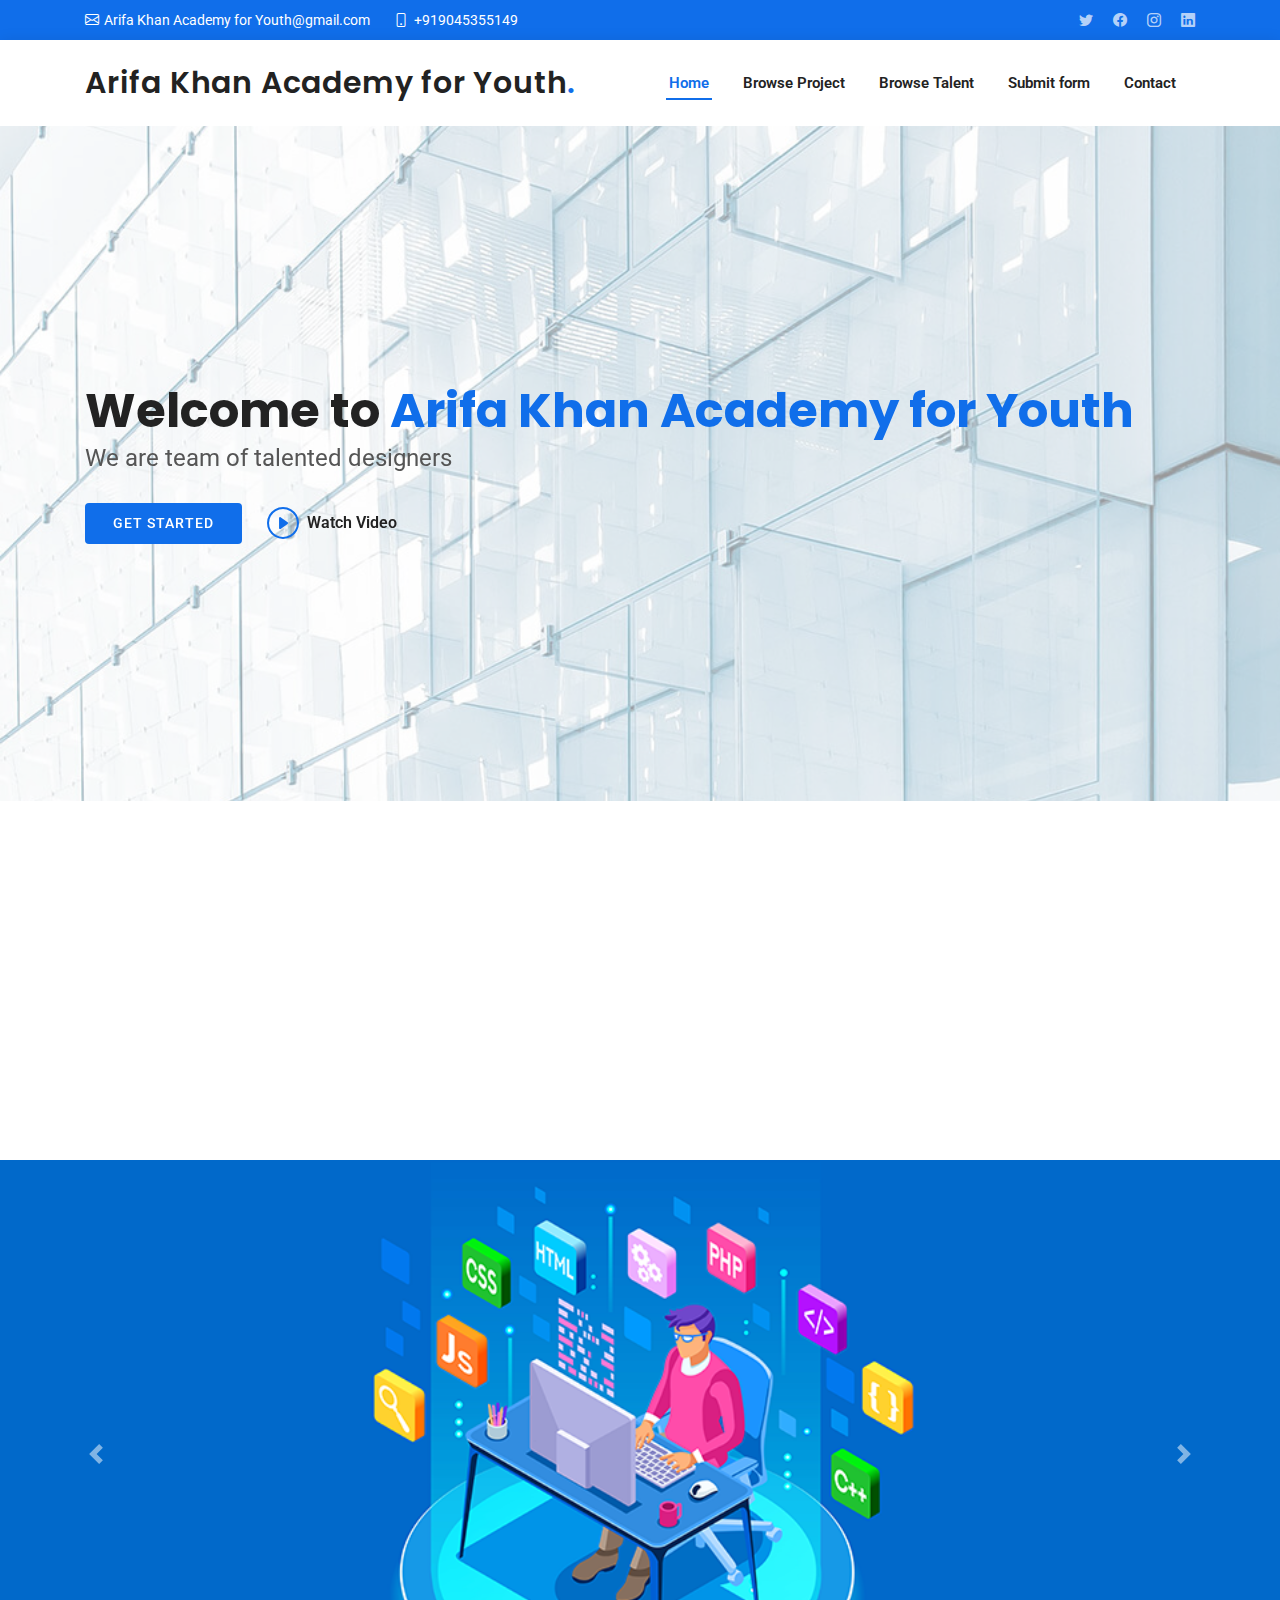
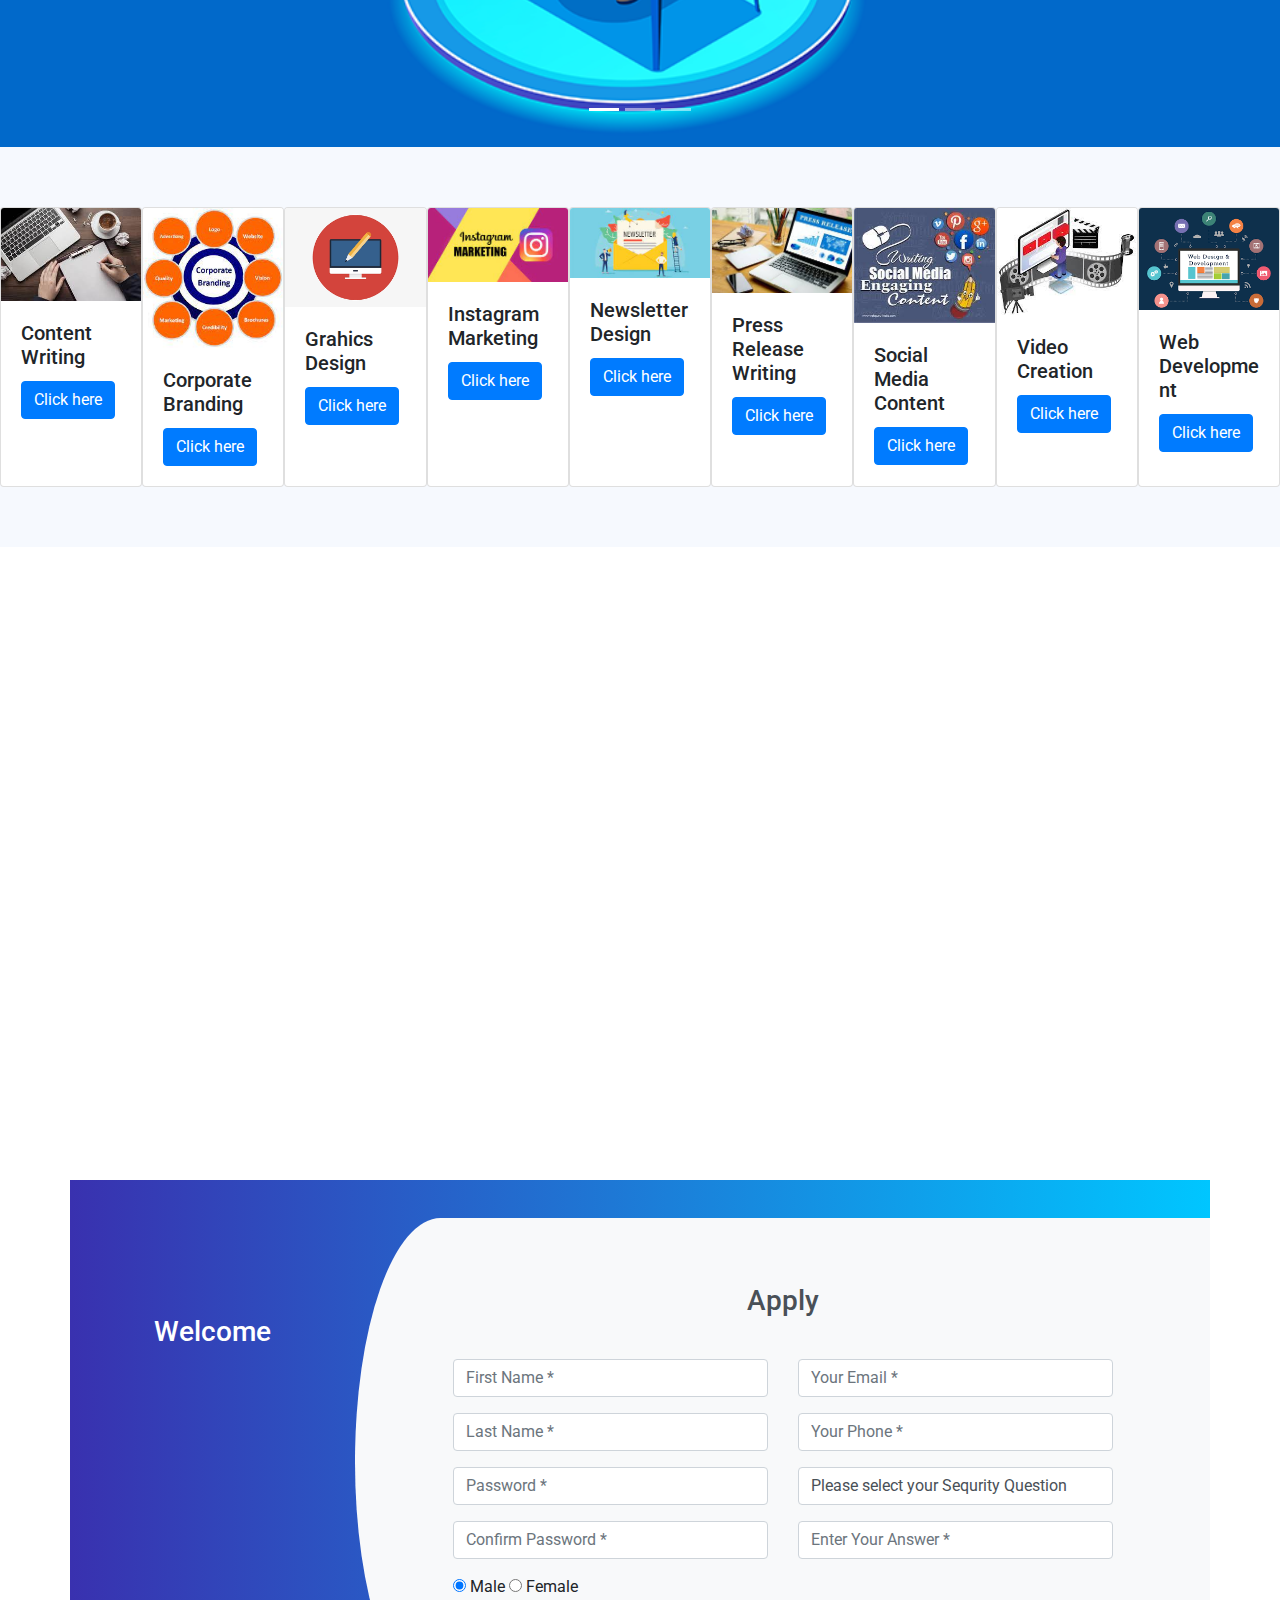
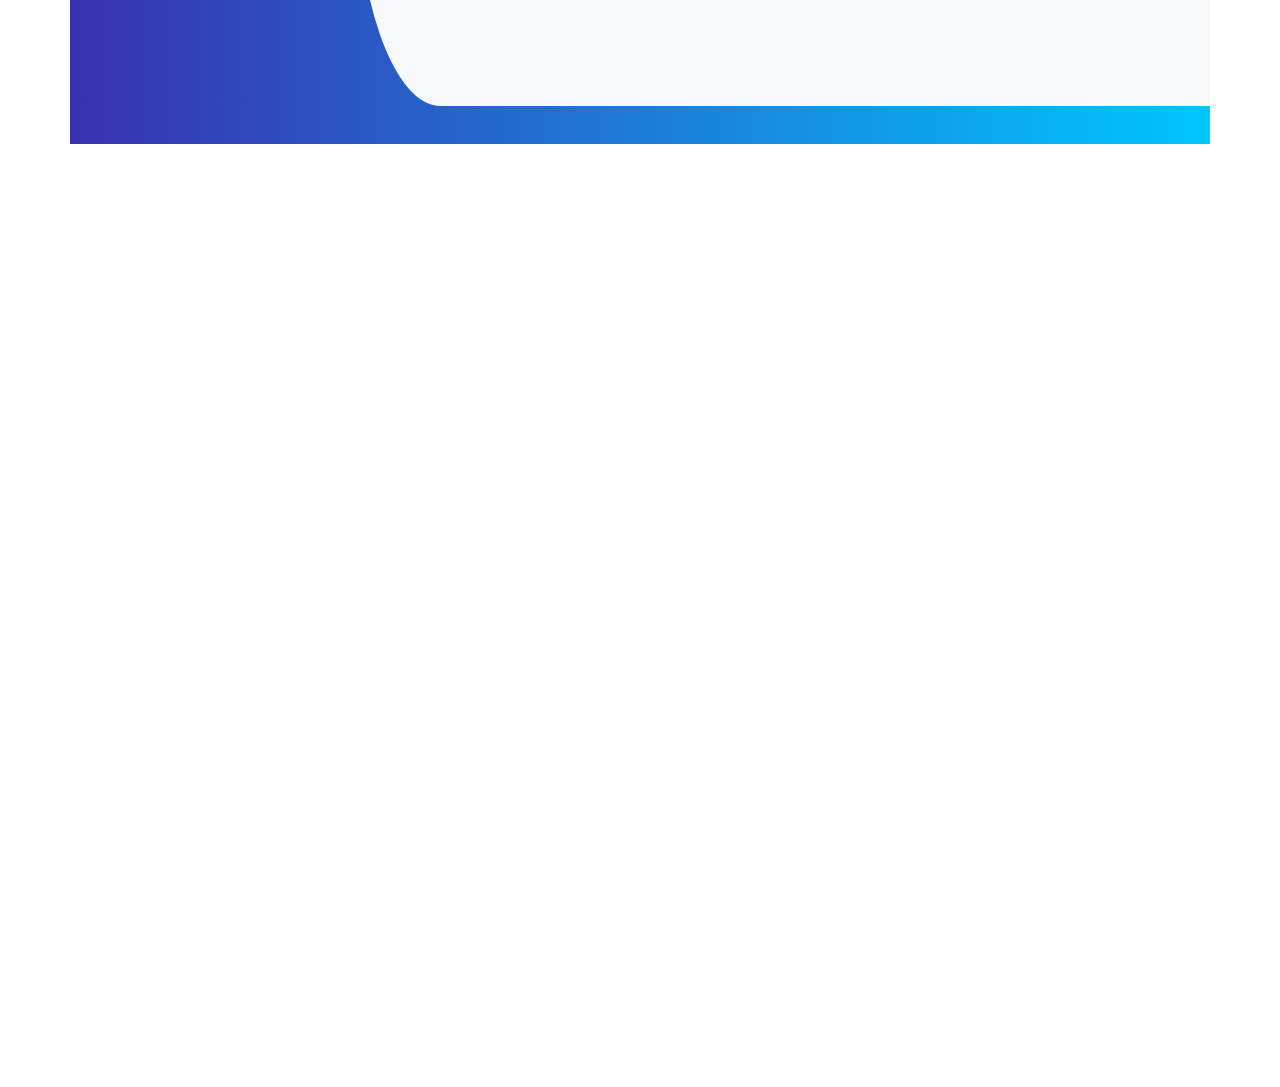
==== commit 0462f2f6: "boot" ====
--- a/index.html
+++ b/index.html
@@ -61,9 +61,10 @@
           <li><a class="nav-link scrollto active" href="#hero">Home</a></li>
           <li><a class="nav-link scrollto" href="#about">Browse Project</a></li>
           <li><a class="nav-link scrollto" href="#services">Browse Talent</a></li>
-          <li><a class="nav-link scrollto " href="#portfolio">Submit Job</a></li>
-          <li><a class="nav-link scrollto" href="#team">Team</a></li>
-          <li class="dropdown"><a href="#"><span>Drop Down</span> <i class="bi bi-chevron-down"></i></a>
+          <li><a class="nav-link scrollto " href="#portfolio">Submit form</a></li>
+       
+          <!-- <li><a class="nav-link scrollto" href="#team">Team</a></li> -->
+          <!-- <li class="dropdown"><a href="#"><span>Drop Down</span> <i class="bi bi-chevron-down"></i></a>
             <ul>
               <li><a href="#">Drop Down 1</a></li>
               <li class="dropdown"><a href="#"><span>Deep Drop Down</span> <i class="bi bi-chevron-right"></i></a>
@@ -79,7 +80,7 @@
               <li><a href="#">Drop Down 3</a></li>
               <li><a href="#">Drop Down 4</a></li>
             </ul>
-          </li>
+          </li> -->
           <li><a class="nav-link scrollto" href="#contact">Contact</a></li>
         </ul>
         <i class="bi bi-list mobile-nav-toggle"></i>
@@ -110,43 +111,142 @@
           <div class="col-md-6 col-lg-3 d-flex align-items-stretch mb-5 mb-lg-0">
             <div class="icon-box" data-aos="fade-up" data-aos-delay="100">
               <div class="icon"><i class="bx bxl-dribbble"></i></div>
-              <h4 class="title"><a href="">Lorem Ipsum</a></h4>
-              <p class="description">Academy with best work</p>
+              <h4 class="title  offset-2"><a href="">To submit A Project Request</a></h4>
+              <p class="description  offset-2">  <button class="btn btn-info">Click here</button> </p>
             </div>
           </div>
 
           <div class="col-md-6 col-lg-3 d-flex align-items-stretch mb-5 mb-lg-0">
             <div class="icon-box" data-aos="fade-up" data-aos-delay="200">
               <div class="icon"><i class="bx bx-file"></i></div>
-              <h4 class="title"><a href="">Sed ut perspiciatis</a></h4>
-              <p class="description">Duis aute irure dolor in reprehenderit in voluptate velit esse cillum dolore</p>
-            </div>
-          </div>
-
-          <div class="col-md-6 col-lg-3 d-flex align-items-stretch mb-5 mb-lg-0">
-            <div class="icon-box" data-aos="fade-up" data-aos-delay="300">
-              <div class="icon"><i class="bx bx-tachometer"></i></div>
-              <h4 class="title"><a href="">Magni Dolores</a></h4>
-              <p class="description">Excepteur sint occaecat cupidatat non proident, sunt in culpa qui officia</p>
-            </div>
-          </div>
-
-          <div class="col-md-6 col-lg-3 d-flex align-items-stretch mb-5 mb-lg-0">
-            <div class="icon-box" data-aos="fade-up" data-aos-delay="400">
-              <div class="icon"><i class="bx bx-world"></i></div>
-              <h4 class="title"><a href="">Nemo Enim</a></h4>
-              <p class="description">At vero eos et accusamus et iusto odio dignissimos ducimus qui blanditiis</p>
-            </div>
-          </div>
+              <h4 class="title  offset-2"><a href="">apply to work on A <b>Project Request</b>  </a></h4>
+              <p class="description  offset-2"><button class="btn btn-info">Click here</button> </p></p>
+            </div>
+          </div>
+
+       
 
         </div>
 
       </div>
     </section><!-- End Featured Services Section -->
+    <!-- section for project working on -->
+   
+   <!--start slide image section-->
+   <header><div id="carouselExampleCaptions" class="carousel slide" data-bs-ride="carousel">
+    <div class="carousel-indicators">
+      <button type="button" data-bs-target="#carouselExampleCaptions" data-bs-slide-to="0" class="active" aria-current="true" aria-label="Slide 1"></button>
+      <button type="button" data-bs-target="#carouselExampleCaptions" data-bs-slide-to="1" aria-label="Slide 2"></button>
+      <button type="button" data-bs-target="#carouselExampleCaptions" data-bs-slide-to="2" aria-label="Slide 3"></button>
+    </div>
+    <div class="carousel-inner">
+      <div class="carousel-item active">
+        <img src="/top11.png" class="d-block w-100" alt="...">
+        <div class="carousel-caption d-md-block">
+          <!-- <h5>First slide label</h5>
+          <p>Some representative placeholder content for the first slide.</p> -->
+        </div>
+      </div>
+      <div class="carousel-item">
+        <img src="/download.png" class="d-block w-100" alt="image">
+        <div class="carousel-caption  d-md-block">
+          <!-- <h5>Second slide label</h5>
+          <p>Some representative placeholder content for the second slide.</p> -->
+        </div>
+      </div>
+      <div class="carousel-item">
+        <img src="/code.jpg" class="d-block w-100" alt="...">
+        <div class="carousel-caption d-md-block">
+          <!-- <h5>Third slide label</h5>
+          <p>Some representative placeholder content for the third slide.</p> -->
+        </div>
+      </div>
+    </div>
+    <button class="carousel-control-prev" type="button" data-bs-target="#carouselExampleCaptions" data-bs-slide="prev">
+      <span class="carousel-control-prev-icon" aria-hidden="true"></span>
+      <span class="visually-hidden">Previous</span>
+    </button>
+    <button class="carousel-control-next" type="button" data-bs-target="#carouselExampleCaptions" data-bs-slide="next">
+      <span class="carousel-control-next-icon" aria-hidden="true"></span>
+      <span class="visually-hidden">Next</span>
+    </button>
+  </div></header>
+   <!--end slide image section-->
+    <!-- end section for porject working on -->
 
     <!-- ======= About Section ======= -->
     <section id="about" class="about section-bg">
-      <div class="container" data-aos="fade-up">
+      <div class="contain d-flex">
+        <div class="card" style="width: 18rem;">
+          <img class="card-img-top" src="/assets/images/content.jpg" alt="Card image cap">
+          <div class="card-body">
+            <h5 class="card-title">Content Writing</h5>
+            <!-- <p class="card-text">We work for Content W</p> -->
+            <a href="#portfolio" class="btn btn-primary">Click here</a>
+          </div>
+        </div>
+        <div class="card" style="width: 18rem;">
+          <img class="card-img-top" src="/assets/images/corporate.jpg" alt="Card image cap">
+          <div class="card-body">
+            <h5 class="card-title">Corporate Branding</h5>
+            <!-- <p class="card-text">Some quick example text to build on the card title and make up the bulk of the card's content.</p> -->
+            <a href="#portfolio" class="btn btn-primary">Click here</a>
+          </div>
+        </div><div class="card" style="width: 18rem;">
+          <img class="card-img-top" src="/assets/images/graphic.png" alt="Card image cap">
+          <div class="card-body">
+            <h5 class="card-title">Grahics Design</h5>
+            <!-- <p class="card-text">Some quick example text to build on the card title and make up the bulk of the card's content.</p> -->
+            <a href="#portfolio" class="btn btn-primary">Click here</a>
+          </div>
+        </div><div class="card" style="width: 18rem;">
+          <img class="card-img-top" src="/assets/images/instagram.jpg" alt="Card image cap">
+          <div class="card-body">
+            <h5 class="card-title">Instagram Marketing </h5>
+            <!-- <p class="card-text">Some quick example text to build on the card title and make up the bulk of the card's content.</p> -->
+            <a href="#portfolio" class="btn btn-primary">Click here</a>
+          </div>
+        </div><div class="card" style="width: 18rem;">
+          <img class="card-img-top" src="/assets/images/newsletter.jpg" alt="Card image cap">
+          <div class="card-body">
+            <h5 class="card-title">Newsletter Design</h5>
+            <!-- <p class="card-text">Some quick example text to build on the card title and make up the bulk of the card's content.</p> -->
+            <a href="#portfolio" class="btn btn-primary">Click here</a>
+          </div>
+        </div>
+        <div class="card" style="width: 18rem;">
+          <img class="card-img-top" src="/assets/images/press.jpg" alt="Card image cap">
+          <div class="card-body">
+            <h5 class="card-title">Press Release Writing </h5>
+            <!-- <p class="card-text">Some quick example text to build on the card title and make up the bulk of the card's content.</p> -->
+            <a href="#portfolio" class="btn btn-primary">Click here</a>
+          </div>
+        </div>
+        <div class="card" style="width: 18rem;">
+          <img class="card-img-top" src="/assets/images/social.jpg" alt="Card image cap">
+          <div class="card-body">
+            <h5 class="card-title">Social Media Content</h5>
+            <!-- <p class="card-text">We work for Content W</p> -->
+            <a href="#portfolio" class="btn btn-primary">Click here</a>
+          </div>
+        </div>    <div class="card" style="width: 18rem;">
+          <img class="card-img-top" src="/assets/images/vedio.jpg" alt="Card image cap">
+          <div class="card-body">
+            <h5 class="card-title">Video Creation </h5>
+            <!-- <p class="card-text">We work for Content W</p> -->
+            <a href="#portfolio" class="btn btn-primary">Click here</a>
+          </div>
+        </div>
+        <div class="card" style="width: 18rem;">
+          <img class="card-img-top" src="/assets/images/webdev.png" alt="Card image cap">
+          <div class="card-body">
+            <h5 class="card-title">Web Development </h5>
+            <!-- <p class="card-text">We work for Content W</p> -->
+            <a href="#portfolio" class="btn btn-primary">Click here</a>
+          </div>
+        </div>
+        </div>
+      <!-- <div class="container" data-aos="fade-up">
 
         <div class="section-title">
           <h2>Some of our famous Project</h2>
@@ -186,15 +286,16 @@
               culpa qui officia deserunt mollit anim id est laborum
             </p>
           </div>
-        </div>
-
-      </div>
-    </section><!-- End About Section -->
+        </div> -->
+
+      </div>
+    </section>
+    <!-- End About Section -->
 
 
 
     <!-- ======= Counts Section ======= -->
-    <section id="counts" class="counts">
+    <!-- <section id="counts" class="counts">
       <div class="container" data-aos="fade-up">
 
         <div class="row">
@@ -234,10 +335,10 @@
         </div>
 
       </div>
-    </section><!-- End Counts Section -->
+    </section>End Counts Section -->
 
     <!-- ======= Clients Section ======= -->
-    <section id="clients" class="clients section-bg">
+    <!-- <section id="clients" class="clients section-bg">
       <div class="container" data-aos="zoom-in">
 
         <div class="row">
@@ -269,7 +370,8 @@
         </div>
 
       </div>
-    </section><!-- End Clients Section -->
+    </section> -->
+    <!-- End Clients Section -->
 
     <!-- ======= Services Section ======= -->
     <section id="services" class="services">
@@ -277,15 +379,49 @@
 
         <div class="section-title">
           <h2>Services</h2>
-          <h3>Check our <span>Services</span></h3>
-          <p>Ut possimus qui ut temporibus culpa velit eveniet modi omnis est adipisci expedita at voluptas atque vitae autem.</p>
-        </div>
-
-        <div class="row">
+          <h3><span>Internshala Training</span></h3>
+          <!-- <p>Ut possimus qui ut temporibus culpa velit eveniet modi omnis est adipisci expedita at voluptas atque vitae autem.</p> -->
+        </div>
+        <div class="containerr d-flex">
+        <div class="card" style="width: 18rem;">
+          <img class="card-img-top" src="/assets/images/ethikal.jpg" alt="Card image cap">
+          <div class="card-body">
+            <h5 class="card-title">Ethical Hacking</h5>
+            <!-- <p class="card-text">We work for Content W</p> -->
+            <a href="#" class="btn btn-primary">Click here</a>
+          </div>
+        </div>
+        <div class="card" style="width: 18rem;">
+          <img class="card-img-top" src="/assets/images/webdeve.jpg" alt="Card image cap">
+          <div class="card-body">
+            <h5 class="card-title">Web Developement</h5>
+            <!-- <p class="card-text">We work for Content W</p> -->
+            <a href="#" class="btn btn-primary">Click here</a>
+          </div>
+        </div>
+        <div class="card" style="width: 18rem;">
+          <img class="card-img-top" src="/assets/images/python.jpg" alt="Card image cap">
+          <div class="card-body">
+            <h5 class="card-title">Python</h5>
+            <!-- <p class="card-text">We work for Content W</p> -->
+            <a href="#" class="btn btn-primary">Click here</a>
+          </div>
+        </div>
+        <div class="card" style="width: 18rem;">
+          <img class="card-img-top" src="/assets/images/digitalmarketing.jpg" alt="Card image cap">
+          <div class="card-body">
+            <h5 class="card-title">Digital Marketing</h5>
+            <!-- <p class="card-text">We work for Content W</p> -->
+            <a href="#" class="btn btn-primary">Click here</a>
+          </div>
+        </div>
+      </div>
+
+        <!-- <div class="row">
           <div class="col-lg-4 col-md-6 d-flex align-items-stretch" data-aos="zoom-in" data-aos-delay="100">
             <div class="icon-box">
               <div class="icon"><i class="bx bxl-dribbble"></i></div>
-              <h4><a href="">Lorem Ipsum</a></h4>
+              <h4><a href="">L</a></h4>
               <p>Voluptatum deleniti atque corrupti quos dolores et quas molestias excepturi</p>
             </div>
           </div>
@@ -328,15 +464,16 @@
               <h4><a href="">Divera don</a></h4>
               <p>Modi nostrum vel laborum. Porro fugit error sit minus sapiente sit aspernatur</p>
             </div>
-          </div>
-
-        </div>
-
-      </div>
-    </section><!-- End Services Section -->
+          </div> -->
+
+        </div>
+
+      </div>
+    </section>
+    <!-- End Services Section -->
 
     <!-- ======= Testimonials Section ======= -->
-    <section id="testimonials" class="testimonials">
+    <!-- <section id="testimonials" class="testimonials">
       <div class="container" data-aos="zoom-in">
 
         <div class="testimonials-slider swiper-container" data-aos="fade-up" data-aos-delay="100">
@@ -352,10 +489,11 @@
                   Proin iaculis purus consequat sem cure digni ssim donec porttitora entum suscipit rhoncus. Accusantium quam, ultricies eget id, aliquam eget nibh et. Maecen aliquam, risus at semper.
                   <i class="bx bxs-quote-alt-right quote-icon-right"></i>
                 </p>
-              </div>
-            </div><!-- End testimonial item -->
-
-            <div class="swiper-slide">
+              </div> -->
+            <!-- </div> -->
+             <!-- End testimonial item -->
+
+            <!-- <div class="swiper-slide">
               <div class="testimonial-item">
                 <img src="assets/img/testimonials/testimonials-2.jpg" class="testimonial-img" alt="">
                 <h3>Sara Wilsson</h3>
@@ -366,9 +504,10 @@
                   <i class="bx bxs-quote-alt-right quote-icon-right"></i>
                 </p>
               </div>
-            </div><!-- End testimonial item -->
-
-            <div class="swiper-slide">
+            </div> -->
+            <!-- End testimonial item -->
+
+            <!-- <div class="swiper-slide">
               <div class="testimonial-item">
                 <img src="assets/img/testimonials/testimonials-3.jpg" class="testimonial-img" alt="">
                 <h3>Jena Karlis</h3>
@@ -379,9 +518,10 @@
                   <i class="bx bxs-quote-alt-right quote-icon-right"></i>
                 </p>
               </div>
-            </div><!-- End testimonial item -->
-
-            <div class="swiper-slide">
+            </div> -->
+            <!-- End testimonial item -->
+
+            <!-- <div class="swiper-slide">
               <div class="testimonial-item">
                 <img src="assets/img/testimonials/testimonials-4.jpg" class="testimonial-img" alt="">
                 <h3>Matt Brandon</h3>
@@ -392,8 +532,9 @@
                   <i class="bx bxs-quote-alt-right quote-icon-right"></i>
                 </p>
               </div>
-            </div><!-- End testimonial item -->
-
+            </div> -->
+            <!-- End testimonial item -->
+<!-- 
             <div class="swiper-slide">
               <div class="testimonial-item">
                 <img src="assets/img/testimonials/testimonials-5.jpg" class="testimonial-img" alt="">
@@ -405,383 +546,147 @@
                   <i class="bx bxs-quote-alt-right quote-icon-right"></i>
                 </p>
               </div>
-            </div><!-- End testimonial item -->
-
+            </div> -->
+            <!-- End testimonial item -->
+<!-- 
           </div>
           <div class="swiper-pagination"></div>
         </div>
 
       </div>
-    </section><!-- End Testimonials Section -->
+    </section> -->
+    <!-- End Testimonials Section -->
 
     <!-- ======= Portfolio Section ======= -->
     <section id="portfolio" class="portfolio">
-      <div class="container" data-aos="fade-up">
-
-        <div class="section-title">
-          <h2>Portfolio</h2>
-          <h3>Check our <span>Portfolio</span></h3>
-          <p>Ut possimus qui ut temporibus culpa velit eveniet modi omnis est adipisci expedita at voluptas atque vitae autem.</p>
-        </div>
-
-        <div class="row" data-aos="fade-up" data-aos-delay="100">
-          <div class="col-lg-12 d-flex justify-content-center">
-            <ul id="portfolio-flters">
-              <li data-filter="*" class="filter-active">All</li>
-              <li data-filter=".filter-app">App</li>
-              <li data-filter=".filter-card">Card</li>
-              <li data-filter=".filter-web">Web</li>
-            </ul>
-          </div>
-        </div>
-
-        <div class="row portfolio-container" data-aos="fade-up" data-aos-delay="200">
-
-          <div class="col-lg-4 col-md-6 portfolio-item filter-app">
-            <img src="assets/img/portfolio/portfolio-1.jpg" class="img-fluid" alt="">
-            <div class="portfolio-info">
-              <h4>App 1</h4>
-              <p>App</p>
-              <a href="assets/img/portfolio/portfolio-1.jpg" data-gallery="portfolioGallery" class="portfolio-lightbox preview-link" title="App 1"><i class="bx bx-plus"></i></a>
-              <a href="portfolio-details.html" class="details-link" title="More Details"><i class="bx bx-link"></i></a>
-            </div>
-          </div>
-
-          <div class="col-lg-4 col-md-6 portfolio-item filter-web">
-            <img src="assets/img/portfolio/portfolio-2.jpg" class="img-fluid" alt="">
-            <div class="portfolio-info">
-              <h4>Web 3</h4>
-              <p>Web</p>
-              <a href="assets/img/portfolio/portfolio-2.jpg" data-gallery="portfolioGallery" class="portfolio-lightbox preview-link" title="Web 3"><i class="bx bx-plus"></i></a>
-              <a href="portfolio-details.html" class="details-link" title="More Details"><i class="bx bx-link"></i></a>
-            </div>
-          </div>
-
-          <div class="col-lg-4 col-md-6 portfolio-item filter-app">
-            <img src="assets/img/portfolio/portfolio-3.jpg" class="img-fluid" alt="">
-            <div class="portfolio-info">
-              <h4>App 2</h4>
-              <p>App</p>
-              <a href="assets/img/portfolio/portfolio-3.jpg" data-gallery="portfolioGallery" class="portfolio-lightbox preview-link" title="App 2"><i class="bx bx-plus"></i></a>
-              <a href="portfolio-details.html" class="details-link" title="More Details"><i class="bx bx-link"></i></a>
-            </div>
-          </div>
-
-          <div class="col-lg-4 col-md-6 portfolio-item filter-card">
-            <img src="assets/img/portfolio/portfolio-4.jpg" class="img-fluid" alt="">
-            <div class="portfolio-info">
-              <h4>Card 2</h4>
-              <p>Card</p>
-              <a href="assets/img/portfolio/portfolio-4.jpg" data-gallery="portfolioGallery" class="portfolio-lightbox preview-link" title="Card 2"><i class="bx bx-plus"></i></a>
-              <a href="portfolio-details.html" class="details-link" title="More Details"><i class="bx bx-link"></i></a>
-            </div>
-          </div>
-
-          <div class="col-lg-4 col-md-6 portfolio-item filter-web">
-            <img src="assets/img/portfolio/portfolio-5.jpg" class="img-fluid" alt="">
-            <div class="portfolio-info">
-              <h4>Web 2</h4>
-              <p>Web</p>
-              <a href="assets/img/portfolio/portfolio-5.jpg" data-gallery="portfolioGallery" class="portfolio-lightbox preview-link" title="Web 2"><i class="bx bx-plus"></i></a>
-              <a href="portfolio-details.html" class="details-link" title="More Details"><i class="bx bx-link"></i></a>
-            </div>
-          </div>
-
-          <div class="col-lg-4 col-md-6 portfolio-item filter-app">
-            <img src="assets/img/portfolio/portfolio-6.jpg" class="img-fluid" alt="">
-            <div class="portfolio-info">
-              <h4>App 3</h4>
-              <p>App</p>
-              <a href="assets/img/portfolio/portfolio-6.jpg" data-gallery="portfolioGallery" class="portfolio-lightbox preview-link" title="App 3"><i class="bx bx-plus"></i></a>
-              <a href="portfolio-details.html" class="details-link" title="More Details"><i class="bx bx-link"></i></a>
-            </div>
-          </div>
-
-          <div class="col-lg-4 col-md-6 portfolio-item filter-card">
-            <img src="assets/img/portfolio/portfolio-7.jpg" class="img-fluid" alt="">
-            <div class="portfolio-info">
-              <h4>Card 1</h4>
-              <p>Card</p>
-              <a href="assets/img/portfolio/portfolio-7.jpg" data-gallery="portfolioGallery" class="portfolio-lightbox preview-link" title="Card 1"><i class="bx bx-plus"></i></a>
-              <a href="portfolio-details.html" class="details-link" title="More Details"><i class="bx bx-link"></i></a>
-            </div>
-          </div>
-
-          <div class="col-lg-4 col-md-6 portfolio-item filter-card">
-            <img src="assets/img/portfolio/portfolio-8.jpg" class="img-fluid" alt="">
-            <div class="portfolio-info">
-              <h4>Card 3</h4>
-              <p>Card</p>
-              <a href="assets/img/portfolio/portfolio-8.jpg" data-gallery="portfolioGallery" class="portfolio-lightbox preview-link" title="Card 3"><i class="bx bx-plus"></i></a>
-              <a href="portfolio-details.html" class="details-link" title="More Details"><i class="bx bx-link"></i></a>
-            </div>
-          </div>
-
-          <div class="col-lg-4 col-md-6 portfolio-item filter-web">
-            <img src="assets/img/portfolio/portfolio-9.jpg" class="img-fluid" alt="">
-            <div class="portfolio-info">
-              <h4>Web 3</h4>
-              <p>Web</p>
-              <a href="assets/img/portfolio/portfolio-9.jpg" data-gallery="portfolioGallery" class="portfolio-lightbox preview-link" title="Web 3"><i class="bx bx-plus"></i></a>
-              <a href="portfolio-details.html" class="details-link" title="More Details"><i class="bx bx-link"></i></a>
-            </div>
-          </div>
-
-        </div>
-
-      </div>
+      <!--    form section --><link href="//maxcdn.bootstrapcdn.com/bootstrap/4.1.1/css/bootstrap.min.css" rel="stylesheet" id="bootstrap-css">
+<script src="//maxcdn.bootstrapcdn.com/bootstrap/4.1.1/js/bootstrap.min.js"></script>
+<script src="//cdnjs.cloudflare.com/ajax/libs/jquery/3.2.1/jquery.min.js"></script>
+<!------ Include the above in your HEAD tag ---------->
+
+<div class="container register">
+                <div class="row">
+                    <div class="col-md-3 register-left">
+                        <img src="https://image.ibb.co/n7oTvU/logo_white.png" alt=""/>
+                        <h3>Welcome</h3>
+                        <!-- <p>You are 30 seconds away from earning your own money!</p> -->
+                        <!-- <input type="submit" name="" value="Login"/><br/> -->
+                    </div>
+                    <div class="col-md-9 register-right">
+                        <!-- <ul class="nav nav-tabs nav-justified" id="myTab" role="tablist">
+                            <li class="nav-item">
+                                <a class="nav-link active" id="home-tab" data-toggle="tab" href="#home" role="tab" aria-controls="home" aria-selected="true">Employee</a>
+                            </li>
+                            <li class="nav-item">
+                                <a class="nav-link" id="profile-tab" data-toggle="tab" href="#profile" role="tab" aria-controls="profile" aria-selected="false">Hirer</a>
+                            </li>
+                        </ul> -->
+                        <div class="tab-content" id="myTabContent">
+                            <div class="tab-pane fade show active" id="home" role="tabpanel" aria-labelledby="home-tab">
+                                <h3 class="register-heading">Apply</h3>
+                                <div class="row register-form">
+                                    <div class="col-md-6">
+                                        <div class="form-group">
+                                            <input type="text" class="form-control" placeholder="First Name *" value="" />
+                                        </div>
+                                        <div class="form-group">
+                                            <input type="text" class="form-control" placeholder="Last Name *" value="" />
+                                        </div>
+                                        <div class="form-group">
+                                            <input type="password" class="form-control" placeholder="Password *" value="" />
+                                        </div>
+                                        <div class="form-group">
+                                            <input type="password" class="form-control"  placeholder="Confirm Password *" value="" />
+                                        </div>
+                                        <div class="form-group">
+                                            <div class="maxl">
+                                                <label class="radio inline"> 
+                                                    <input type="radio" name="gender" value="male" checked>
+                                                    <span> Male </span> 
+                                                </label>
+                                                <label class="radio inline"> 
+                                                    <input type="radio" name="gender" value="female">
+                                                    <span>Female </span> 
+                                                </label>
+                                            </div>
+                                        </div>
+                                    </div>
+                                    <div class="col-md-6">
+                                        <div class="form-group">
+                                            <input type="email" class="form-control" placeholder="Your Email *" value="" />
+                                        </div>
+                                        <div class="form-group">
+                                            <input type="text" minlength="10" maxlength="10" name="txtEmpPhone" class="form-control" placeholder="Your Phone *" value="" />
+                                        </div>
+                                        <div class="form-group">
+                                            <select class="form-control">
+                                                <option class="hidden"  selected disabled>Please select your Sequrity Question</option>
+                                                <option>What is your Birthdate?</option>
+                                                <option>What is Your old Phone Number</option>
+                                                <option>What is your Pet Name?</option>
+                                            </select>
+                                        </div>
+                                        <div class="form-group">
+                                            <input type="text" class="form-control" placeholder="Enter Your Answer *" value="" />
+                                        </div>
+                                        <!-- <input type="submit" class="btnRegister"  value="Register"/> -->
+                                    </div>
+                                </div>
+                            </div>
+                            <div class="tab-pane fade show" id="profile" role="tabpanel" aria-labelledby="profile-tab">
+                                <h3  class="register-heading">Apply as a Hirer</h3>
+                                <div class="row register-form">
+                                    <div class="col-md-6">
+                                        <div class="form-group">
+                                            <input type="text" class="form-control" placeholder="First Name *" value="" />
+                                        </div>
+                                        <div class="form-group">
+                                            <input type="text" class="form-control" placeholder="Last Name *" value="" />
+                                        </div>
+                                        <div class="form-group">
+                                            <input type="email" class="form-control" placeholder="Email *" value="" />
+                                        </div>
+                                        <div class="form-group">
+                                            <input type="text" maxlength="10" minlength="10" class="form-control" placeholder="Phone *" value="" />
+                                        </div>
+
+
+                                    </div>
+                                    <div class="col-md-6">
+                                        <div class="form-group">
+                                            <input type="password" class="form-control" placeholder="Password *" value="" />
+                                        </div>
+                                        <div class="form-group">
+                                            <input type="password" class="form-control" placeholder="Confirm Password *" value="" />
+                                        </div>
+                                        <div class="form-group">
+                                            <select class="form-control">
+                                                <option class="hidden"  selected disabled>Please select your Sequrity Question</option>
+                                                <option>What is your Birthdate?</option>
+                                                <option>What is Your old Phone Number</option>
+                                                <option>What is your Pet Name?</option>
+                                            </select>
+                                        </div>
+                                        <div class="form-group">
+                                            <input type="text" class="form-control" placeholder="`Answer *" value="" />
+                                        </div>
+                                        <input type="submit" class="btnRegister"  value="Register"/>
+                                    </div>
+                                </div>
+                            </div>
+                        </div>
+                    </div>
+                </div>
+
+            </div>
+            <!-- form-->
+
     </section><!-- End Portfolio Section -->
 
     <!-- ======= Team Section ======= -->
-    <section id="team" class="team section-bg">
-      <div class="container" data-aos="fade-up">
-
-        <div class="section-title">
-          <h2>Team</h2>
-          <h3>Our Hardworking <span>Team</span></h3>
-          <p>Ut possimus qui ut temporibus culpa velit eveniet modi omnis est adipisci expedita at voluptas atque vitae autem.</p>
-        </div>
-
-        <div class="row">
-
-          <div class="col-lg-3 col-md-6 d-flex align-items-stretch" data-aos="fade-up" data-aos-delay="100">
-            <div class="member">
-              <div class="member-img">
-                <img src="assets/img/team/team-1.jpg" class="img-fluid" alt="">
-                <div class="social">
-                  <a href=""><i class="bi bi-twitter"></i></a>
-                  <a href=""><i class="bi bi-facebook"></i></a>
-                  <a href=""><i class="bi bi-instagram"></i></a>
-                  <a href=""><i class="bi bi-linkedin"></i></a>
-                </div>
-              </div>
-              <div class="member-info">
-                <h4>Walter White</h4>
-                <span>Chief Executive Officer</span>
-              </div>
-            </div>
-          </div>
-
-          <div class="col-lg-3 col-md-6 d-flex align-items-stretch" data-aos="fade-up" data-aos-delay="200">
-            <div class="member">
-              <div class="member-img">
-                <img src="assets/img/team/team-2.jpg" class="img-fluid" alt="">
-                <div class="social">
-                  <a href=""><i class="bi bi-twitter"></i></a>
-                  <a href=""><i class="bi bi-facebook"></i></a>
-                  <a href=""><i class="bi bi-instagram"></i></a>
-                  <a href=""><i class="bi bi-linkedin"></i></a>
-                </div>
-              </div>
-              <div class="member-info">
-                <h4>Sarah Jhonson</h4>
-                <span>Product Manager</span>
-              </div>
-            </div>
-          </div>
-
-          <div class="col-lg-3 col-md-6 d-flex align-items-stretch" data-aos="fade-up" data-aos-delay="300">
-            <div class="member">
-              <div class="member-img">
-                <img src="assets/img/team/team-3.jpg" class="img-fluid" alt="">
-                <div class="social">
-                  <a href=""><i class="bi bi-twitter"></i></a>
-                  <a href=""><i class="bi bi-facebook"></i></a>
-                  <a href=""><i class="bi bi-instagram"></i></a>
-                  <a href=""><i class="bi bi-linkedin"></i></a>
-                </div>
-              </div>
-              <div class="member-info">
-                <h4>William Anderson</h4>
-                <span>CTO</span>
-              </div>
-            </div>
-          </div>
-
-          <div class="col-lg-3 col-md-6 d-flex align-items-stretch" data-aos="fade-up" data-aos-delay="400">
-            <div class="member">
-              <div class="member-img">
-                <img src="assets/img/team/team-4.jpg" class="img-fluid" alt="">
-                <div class="social">
-                  <a href=""><i class="bi bi-twitter"></i></a>
-                  <a href=""><i class="bi bi-facebook"></i></a>
-                  <a href=""><i class="bi bi-instagram"></i></a>
-                  <a href=""><i class="bi bi-linkedin"></i></a>
-                </div>
-              </div>
-              <div class="member-info">
-                <h4>Amanda Jepson</h4>
-                <span>Accountant</span>
-              </div>
-            </div>
-          </div>
-
-        </div>
-
-      </div>
-    </section><!-- End Team Section -->
-
-    <!-- ======= Pricing Section ======= -->
-    <section id="pricing" class="pricing">
-      <div class="container" data-aos="fade-up">
-
-        <div class="section-title">
-          <h2>Pricing</h2>
-          <h3>Check our <span>Pricing</span></h3>
-          <p>Ut possimus qui ut temporibus culpa velit eveniet modi omnis est adipisci expedita at voluptas atque vitae autem.</p>
-        </div>
-
-        <div class="row">
-
-          <div class="col-lg-3 col-md-6" data-aos="fade-up" data-aos-delay="100">
-            <div class="box">
-              <h3>Free</h3>
-              <h4><sup>$</sup>0<span> / month</span></h4>
-              <ul>
-                <li>Aida dere</li>
-                <li>Nec feugiat nisl</li>
-                <li>Nulla at volutpat dola</li>
-                <li class="na">Pharetra massa</li>
-                <li class="na">Massa ultricies mi</li>
-              </ul>
-              <div class="btn-wrap">
-                <a href="#" class="btn-buy">Buy Now</a>
-              </div>
-            </div>
-          </div>
-
-          <div class="col-lg-3 col-md-6 mt-4 mt-md-0" data-aos="fade-up" data-aos-delay="200">
-            <div class="box featured">
-              <h3>Business</h3>
-              <h4><sup>$</sup>19<span> / month</span></h4>
-              <ul>
-                <li>Aida dere</li>
-                <li>Nec feugiat nisl</li>
-                <li>Nulla at volutpat dola</li>
-                <li>Pharetra massa</li>
-                <li class="na">Massa ultricies mi</li>
-              </ul>
-              <div class="btn-wrap">
-                <a href="#" class="btn-buy">Buy Now</a>
-              </div>
-            </div>
-          </div>
-
-          <div class="col-lg-3 col-md-6 mt-4 mt-lg-0" data-aos="fade-up" data-aos-delay="300">
-            <div class="box">
-              <h3>Developer</h3>
-              <h4><sup>$</sup>29<span> / month</span></h4>
-              <ul>
-                <li>Aida dere</li>
-                <li>Nec feugiat nisl</li>
-                <li>Nulla at volutpat dola</li>
-                <li>Pharetra massa</li>
-                <li>Massa ultricies mi</li>
-              </ul>
-              <div class="btn-wrap">
-                <a href="#" class="btn-buy">Buy Now</a>
-              </div>
-            </div>
-          </div>
-
-          <div class="col-lg-3 col-md-6 mt-4 mt-lg-0" data-aos="fade-up" data-aos-delay="400">
-            <div class="box">
-              <span class="advanced">Advanced</span>
-              <h3>Ultimate</h3>
-              <h4><sup>$</sup>49<span> / month</span></h4>
-              <ul>
-                <li>Aida dere</li>
-                <li>Nec feugiat nisl</li>
-                <li>Nulla at volutpat dola</li>
-                <li>Pharetra massa</li>
-                <li>Massa ultricies mi</li>
-              </ul>
-              <div class="btn-wrap">
-                <a href="#" class="btn-buy">Buy Now</a>
-              </div>
-            </div>
-          </div>
-
-        </div>
-
-      </div>
-    </section><!-- End Pricing Section -->
-
-    <!-- ======= Frequently Asked Questions Section ======= -->
-    <section id="faq" class="faq section-bg">
-      <div class="container" data-aos="fade-up">
-
-        <div class="section-title">
-          <h2>F.A.Q</h2>
-          <h3>Frequently Asked <span>Questions</span></h3>
-          <p>Ut possimus qui ut temporibus culpa velit eveniet modi omnis est adipisci expedita at voluptas atque vitae autem.</p>
-        </div>
-
-        <div class="row justify-content-center">
-          <div class="col-xl-10">
-            <ul class="faq-list">
-
-              <li>
-                <div data-bs-toggle="collapse" class="collapsed question" href="#faq1">Non consectetur a erat nam at lectus urna duis? <i class="bi bi-chevron-down icon-show"></i><i class="bi bi-chevron-up icon-close"></i></div>
-                <div id="faq1" class="collapse" data-bs-parent=".faq-list">
-                  <p>
-                    Feugiat pretium nibh ipsum consequat. Tempus iaculis urna id volutpat lacus laoreet non curabitur gravida. Venenatis lectus magna fringilla urna porttitor rhoncus dolor purus non.
-                  </p>
-                </div>
-              </li>
-
-              <li>
-                <div data-bs-toggle="collapse" href="#faq2" class="collapsed question">Feugiat scelerisque varius morbi enim nunc faucibus a pellentesque? <i class="bi bi-chevron-down icon-show"></i><i class="bi bi-chevron-up icon-close"></i></div>
-                <div id="faq2" class="collapse" data-bs-parent=".faq-list">
-                  <p>
-                    Dolor sit amet consectetur adipiscing elit pellentesque habitant morbi. Id interdum velit laoreet id donec ultrices. Fringilla phasellus faucibus scelerisque eleifend donec pretium. Est pellentesque elit ullamcorper dignissim. Mauris ultrices eros in cursus turpis massa tincidunt dui.
-                  </p>
-                </div>
-              </li>
-
-              <li>
-                <div data-bs-toggle="collapse" href="#faq3" class="collapsed question">Dolor sit amet consectetur adipiscing elit pellentesque habitant morbi? <i class="bi bi-chevron-down icon-show"></i><i class="bi bi-chevron-up icon-close"></i></div>
-                <div id="faq3" class="collapse" data-bs-parent=".faq-list">
-                  <p>
-                    Eleifend mi in nulla posuere sollicitudin aliquam ultrices sagittis orci. Faucibus pulvinar elementum integer enim. Sem nulla pharetra diam sit amet nisl suscipit. Rutrum tellus pellentesque eu tincidunt. Lectus urna duis convallis convallis tellus. Urna molestie at elementum eu facilisis sed odio morbi quis
-                  </p>
-                </div>
-              </li>
-
-              <li>
-                <div data-bs-toggle="collapse" href="#faq4" class="collapsed question">Ac odio tempor orci dapibus. Aliquam eleifend mi in nulla? <i class="bi bi-chevron-down icon-show"></i><i class="bi bi-chevron-up icon-close"></i></div>
-                <div id="faq4" class="collapse" data-bs-parent=".faq-list">
-                  <p>
-                    Dolor sit amet consectetur adipiscing elit pellentesque habitant morbi. Id interdum velit laoreet id donec ultrices. Fringilla phasellus faucibus scelerisque eleifend donec pretium. Est pellentesque elit ullamcorper dignissim. Mauris ultrices eros in cursus turpis massa tincidunt dui.
-                  </p>
-                </div>
-              </li>
-
-              <li>
-                <div data-bs-toggle="collapse" href="#faq5" class="collapsed question">Tempus quam pellentesque nec nam aliquam sem et tortor consequat? <i class="bi bi-chevron-down icon-show"></i><i class="bi bi-chevron-up icon-close"></i></div>
-                <div id="faq5" class="collapse" data-bs-parent=".faq-list">
-                  <p>
-                    Molestie a iaculis at erat pellentesque adipiscing commodo. Dignissim suspendisse in est ante in. Nunc vel risus commodo viverra maecenas accumsan. Sit amet nisl suscipit adipiscing bibendum est. Purus gravida quis blandit turpis cursus in
-                  </p>
-                </div>
-              </li>
-
-              <li>
-                <div data-bs-toggle="collapse" href="#faq6" class="collapsed question">Tortor vitae purus faucibus ornare. Varius vel pharetra vel turpis nunc eget lorem dolor? <i class="bi bi-chevron-down icon-show"></i><i class="bi bi-chevron-up icon-close"></i></div>
-                <div id="faq6" class="collapse" data-bs-parent=".faq-list">
-                  <p>
-                    Laoreet sit amet cursus sit amet dictum sit amet justo. Mauris vitae ultricies leo integer malesuada nunc vel. Tincidunt eget nullam non nisi est sit amet. Turpis nunc eget lorem dolor sed. Ut venenatis tellus in metus vulputate eu scelerisque. Pellentesque diam volutpat commodo sed egestas egestas fringilla phasellus faucibus. Nibh tellus molestie nunc non blandit massa enim nec.
-                  </p>
-                </div>
-              </li>
-
-            </ul>
-          </div>
-        </div>
-
-      </div>
-    </section><!-- End Frequently Asked Questions Section -->
-
+    
+    <!-- End Frequently Asked Questions Section -->
+   
     <!-- ======= Contact Section ======= -->
     <section id="contact" class="contact">
       <div class="container" data-aos="fade-up">
@@ -858,88 +763,7 @@
   </main><!-- End #main -->
 
   <!-- ======= Footer ======= -->
-  <footer id="footer">
-
-    <div class="footer-newsletter">
-      <div class="container">
-        <div class="row justify-content-center">
-          <div class="col-lg-6">
-            <h4>Join Our Newsletter</h4>
-            <p>Tamen quem nulla quae legam multos aute sint culpa legam noster magna</p>
-            <form action="" method="post">
-              <input type="email" name="email"><input type="submit" value="Subscribe">
-            </form>
-          </div>
-        </div>
-      </div>
-    </div>
-
-    <div class="footer-top">
-      <div class="container">
-        <div class="row">
-
-          <div class="col-lg-3 col-md-6 footer-contact">
-            <h3>Arifa Khan Academy for Youth<span>.</span></h3>
-            <p>
-               Adam Street <br>
-              Delhi, Delhiet 110005<br>
-             India<br><br>
-              <strong>Phone:</strong> +919045355149<br>
-              <strong>Email:</strong>Arifa Khan Academy for Youth@gmail.com<br>
-            </p>
-          </div>
-
-          <div class="col-lg-3 col-md-6 footer-links">
-            <h4>Useful Links</h4>
-            <ul>
-              <li><i class="bx bx-chevron-right"></i> <a href="#">Home</a></li>
-              <li><i class="bx bx-chevron-right"></i> <a href="#">About us</a></li>
-              <li><i class="bx bx-chevron-right"></i> <a href="#">Services</a></li>
-              <li><i class="bx bx-chevron-right"></i> <a href="#">Terms of service</a></li>
-              <li><i class="bx bx-chevron-right"></i> <a href="#">Privacy policy</a></li>
-            </ul>
-          </div>
-
-          <div class="col-lg-3 col-md-6 footer-links">
-            <h4>Our Services</h4>
-            <ul>
-              <li><i class="bx bx-chevron-right"></i> <a href="#">Web Design</a></li>
-              <li><i class="bx bx-chevron-right"></i> <a href="#">Web Development</a></li>
-              <li><i class="bx bx-chevron-right"></i> <a href="#">Product Management</a></li>
-              <li><i class="bx bx-chevron-right"></i> <a href="#">Marketing</a></li>
-              <li><i class="bx bx-chevron-right"></i> <a href="#">Graphic Design</a></li>
-            </ul>
-          </div>
-
-          <div class="col-lg-3 col-md-6 footer-links">
-            <h4>Our Social Networks</h4>
-            <p>Cras fermentum odio eu feugiat lide par naso tierra videa magna derita valies</p>
-            <div class="social-links mt-3">
-              <a href="#" class="twitter"><i class="bx bxl-twitter"></i></a>
-              <a href="#" class="facebook"><i class="bx bxl-facebook"></i></a>
-              <a href="#" class="instagram"><i class="bx bxl-instagram"></i></a>
-              <a href="#" class="google-plus"><i class="bx bxl-skype"></i></a>
-              <a href="#" class="linkedin"><i class="bx bxl-linkedin"></i></a>
-            </div>
-          </div>
-
-        </div>
-      </div>
-    </div>
-
-    <div class="container py-4">
-      <div class="copyright">
-        &copy; Copyright <strong><span>Arifa Khan Academy for Youth</span></strong>. All Rights Reserved
-      </div>
-      <div class="credits">
-        <!-- All the links in the footer should remain intact. -->
-        <!-- You can delete the links only if you purchased the pro version. -->
-        <!-- Licensing information: https://bootstrapmade.com/license/ -->
-        <!-- Purchase the pro version with working PHP/AJAX contact form: https://bootstrapmade.com/bizland-bootstrap-business-template/ -->
-        Designed by <a href="https://bootstrapmade.com/">Akshay</a>
-      </div>
-    </div>
-  </footer><!-- End Footer -->
+ <!-- End Footer -->
 
   <div id="preloader"></div>
   <a href="#" class="back-to-top d-flex align-items-center justify-content-center"><i class="bi bi-arrow-up-short"></i></a>
--- a/assets/css/style.css
+++ b/assets/css/style.css
@@ -90,6 +90,101 @@
   transition: all 0.4s;
 }
 
+.register{
+  background: -webkit-linear-gradient(left, #3931af, #00c6ff);
+  margin-top: 3%;
+  padding: 3%;
+}
+.register-left{
+  text-align: center;
+  color: #fff;
+  margin-top: 4%;
+}
+.register-left input{
+  border: none;
+  border-radius: 1.5rem;
+  padding: 2%;
+  width: 60%;
+  background: #f8f9fa;
+  font-weight: bold;
+  color: #383d41;
+  margin-top: 30%;
+  margin-bottom: 3%;
+  cursor: pointer;
+}
+.register-right{
+  background: #f8f9fa;
+  border-top-left-radius: 10% 50%;
+  border-bottom-left-radius: 10% 50%;
+}
+.register-left img{
+  margin-top: 15%;
+  margin-bottom: 5%;
+  width: 25%;
+  -webkit-animation: mover 2s infinite  alternate;
+  animation: mover 1s infinite  alternate;
+}
+@-webkit-keyframes mover {
+  0% { transform: translateY(0); }
+  100% { transform: translateY(-20px); }
+}
+@keyframes mover {
+  0% { transform: translateY(0); }
+  100% { transform: translateY(-20px); }
+}
+.register-left p{
+  font-weight: lighter;
+  padding: 12%;
+  margin-top: -9%;
+}
+.register .register-form{
+  padding: 10%;
+  margin-top: 10%;
+}
+.btnRegister{
+  float: right;
+  margin-top: 10%;
+  border: none;
+  border-radius: 1.5rem;
+  padding: 2%;
+  background: #0062cc;
+  color: #fff;
+  font-weight: 600;
+  width: 50%;
+  cursor: pointer;
+}
+.register .nav-tabs{
+  margin-top: 3%;
+  border: none;
+  background: #0062cc;
+  border-radius: 1.5rem;
+  width: 28%;
+  float: right;
+}
+.register .nav-tabs .nav-link{
+  padding: 2%;
+  height: 34px;
+  font-weight: 600;
+  color: #fff;
+  border-top-right-radius: 1.5rem;
+  border-bottom-right-radius: 1.5rem;
+}
+.register .nav-tabs .nav-link:hover{
+  border: none;
+}
+.register .nav-tabs .nav-link.active{
+  width: 100px;
+  color: #0062cc;
+  border: 2px solid #0062cc;
+  border-top-left-radius: 1.5rem;
+  border-bottom-left-radius: 1.5rem;
+}
+.register-heading{
+  text-align: center;
+  margin-top: 8%;
+  margin-bottom: -15%;
+  color: #495057;
+}
 .back-to-top i {
   font-size: 28px;
   color: #fff;
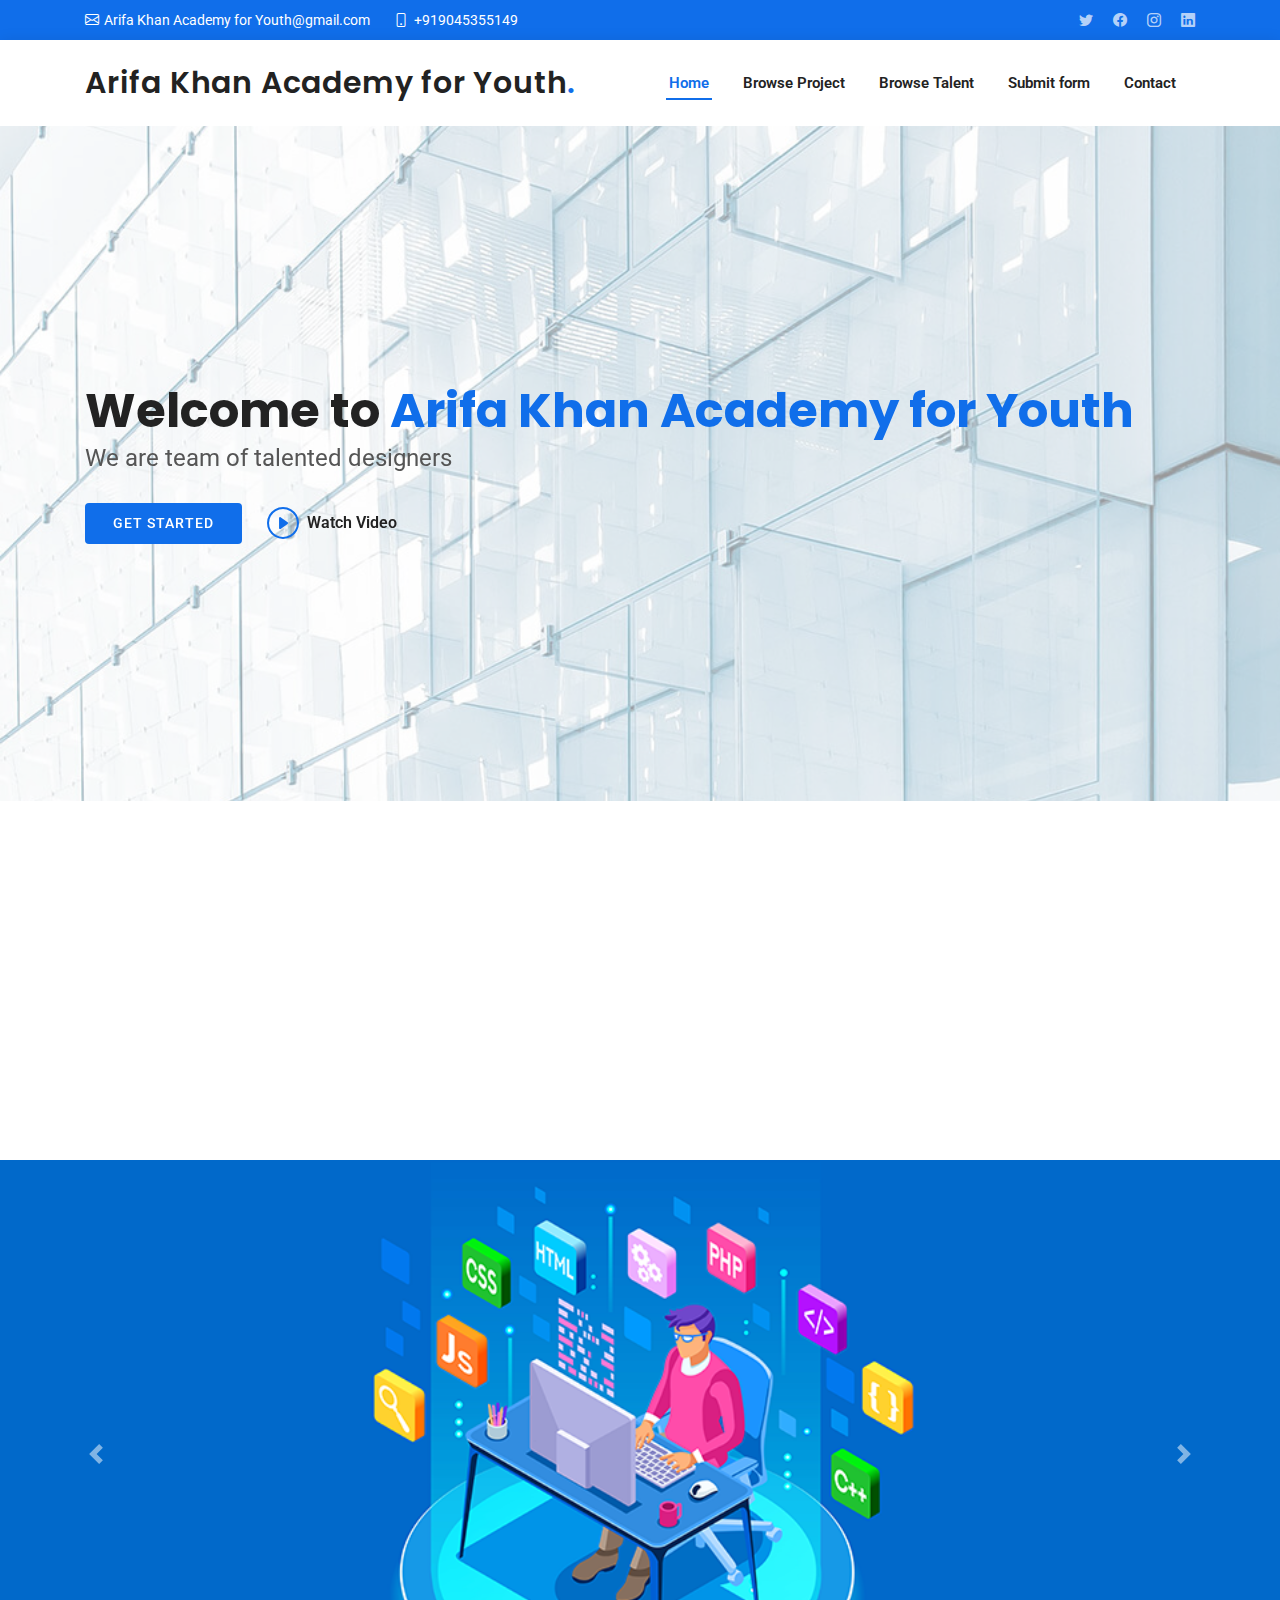
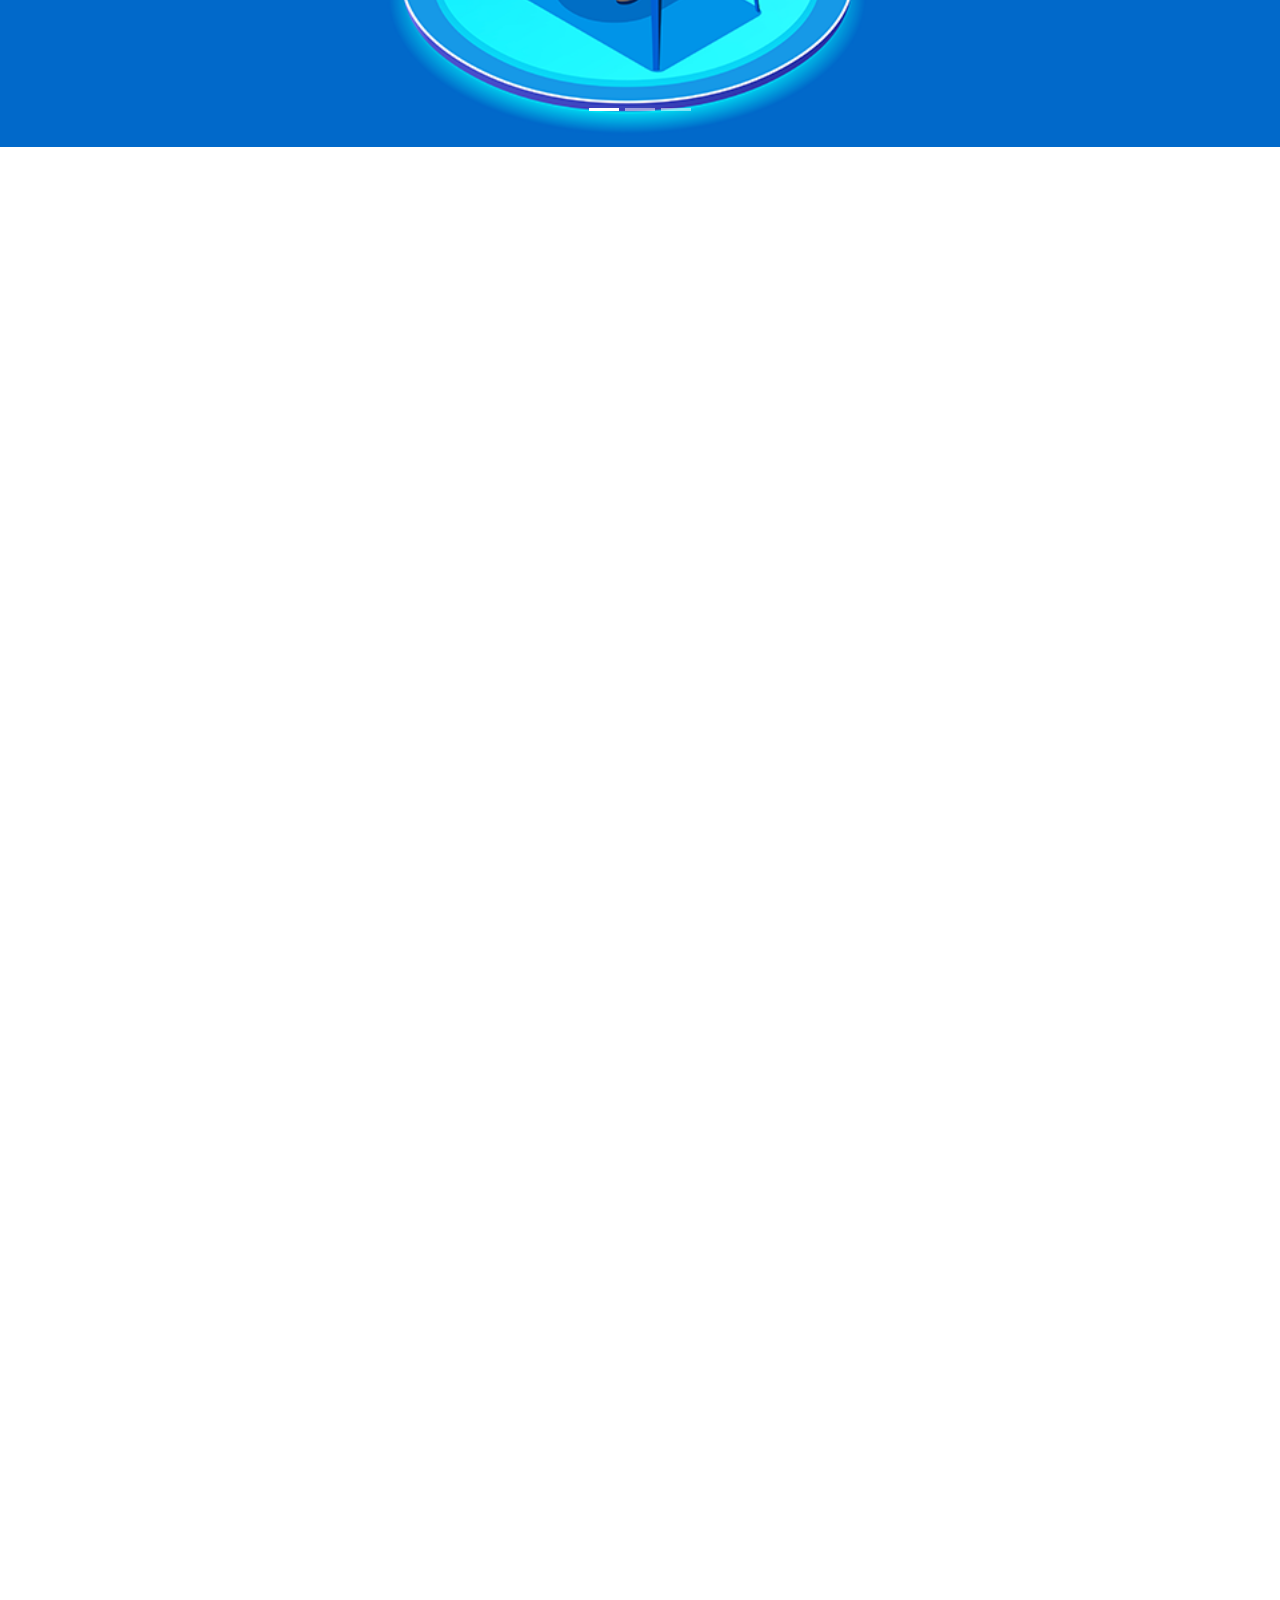
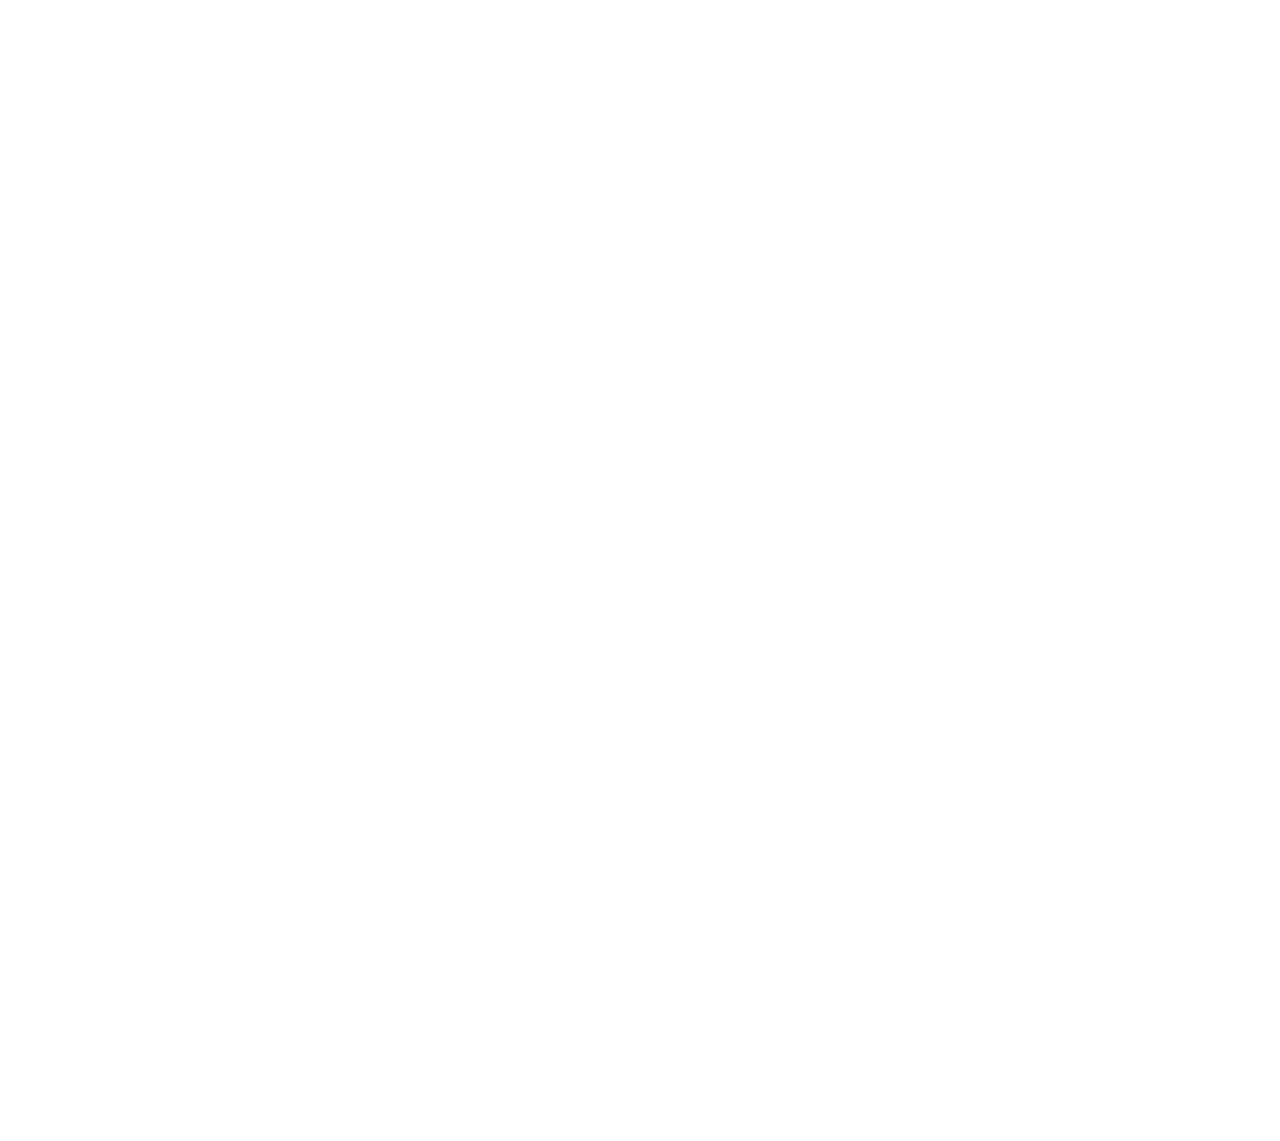
==== commit b5ea36f2: "boot" ====
--- a/index.html
+++ b/index.html
@@ -63,24 +63,7 @@
           <li><a class="nav-link scrollto" href="#services">Browse Talent</a></li>
           <li><a class="nav-link scrollto " href="#portfolio">Submit form</a></li>
        
-          <!-- <li><a class="nav-link scrollto" href="#team">Team</a></li> -->
-          <!-- <li class="dropdown"><a href="#"><span>Drop Down</span> <i class="bi bi-chevron-down"></i></a>
-            <ul>
-              <li><a href="#">Drop Down 1</a></li>
-              <li class="dropdown"><a href="#"><span>Deep Drop Down</span> <i class="bi bi-chevron-right"></i></a>
-                <ul>
-                  <li><a href="#">Deep Drop Down 1</a></li>
-                  <li><a href="#">Deep Drop Down 2</a></li>
-                  <li><a href="#">Deep Drop Down 3</a></li>
-                  <li><a href="#">Deep Drop Down 4</a></li>
-                  <li><a href="#">Deep Drop Down 5</a></li>
-                </ul>
-              </li>
-              <li><a href="#">Drop Down 2</a></li>
-              <li><a href="#">Drop Down 3</a></li>
-              <li><a href="#">Drop Down 4</a></li>
-            </ul>
-          </li> -->
+       
           <li><a class="nav-link scrollto" href="#contact">Contact</a></li>
         </ul>
         <i class="bi bi-list mobile-nav-toggle"></i>
@@ -174,204 +157,36 @@
    <!--end slide image section-->
     <!-- end section for porject working on -->
 
-    <!-- ======= About Section ======= -->
-    <section id="about" class="about section-bg">
-      <div class="contain d-flex">
-        <div class="card" style="width: 18rem;">
-          <img class="card-img-top" src="/assets/images/content.jpg" alt="Card image cap">
-          <div class="card-body">
-            <h5 class="card-title">Content Writing</h5>
-            <!-- <p class="card-text">We work for Content W</p> -->
-            <a href="#portfolio" class="btn btn-primary">Click here</a>
-          </div>
-        </div>
-        <div class="card" style="width: 18rem;">
-          <img class="card-img-top" src="/assets/images/corporate.jpg" alt="Card image cap">
-          <div class="card-body">
-            <h5 class="card-title">Corporate Branding</h5>
-            <!-- <p class="card-text">Some quick example text to build on the card title and make up the bulk of the card's content.</p> -->
-            <a href="#portfolio" class="btn btn-primary">Click here</a>
-          </div>
-        </div><div class="card" style="width: 18rem;">
-          <img class="card-img-top" src="/assets/images/graphic.png" alt="Card image cap">
-          <div class="card-body">
-            <h5 class="card-title">Grahics Design</h5>
-            <!-- <p class="card-text">Some quick example text to build on the card title and make up the bulk of the card's content.</p> -->
-            <a href="#portfolio" class="btn btn-primary">Click here</a>
-          </div>
-        </div><div class="card" style="width: 18rem;">
-          <img class="card-img-top" src="/assets/images/instagram.jpg" alt="Card image cap">
-          <div class="card-body">
-            <h5 class="card-title">Instagram Marketing </h5>
-            <!-- <p class="card-text">Some quick example text to build on the card title and make up the bulk of the card's content.</p> -->
-            <a href="#portfolio" class="btn btn-primary">Click here</a>
-          </div>
-        </div><div class="card" style="width: 18rem;">
-          <img class="card-img-top" src="/assets/images/newsletter.jpg" alt="Card image cap">
-          <div class="card-body">
-            <h5 class="card-title">Newsletter Design</h5>
-            <!-- <p class="card-text">Some quick example text to build on the card title and make up the bulk of the card's content.</p> -->
-            <a href="#portfolio" class="btn btn-primary">Click here</a>
-          </div>
-        </div>
-        <div class="card" style="width: 18rem;">
-          <img class="card-img-top" src="/assets/images/press.jpg" alt="Card image cap">
-          <div class="card-body">
-            <h5 class="card-title">Press Release Writing </h5>
-            <!-- <p class="card-text">Some quick example text to build on the card title and make up the bulk of the card's content.</p> -->
-            <a href="#portfolio" class="btn btn-primary">Click here</a>
-          </div>
-        </div>
-        <div class="card" style="width: 18rem;">
-          <img class="card-img-top" src="/assets/images/social.jpg" alt="Card image cap">
-          <div class="card-body">
-            <h5 class="card-title">Social Media Content</h5>
-            <!-- <p class="card-text">We work for Content W</p> -->
-            <a href="#portfolio" class="btn btn-primary">Click here</a>
-          </div>
-        </div>    <div class="card" style="width: 18rem;">
-          <img class="card-img-top" src="/assets/images/vedio.jpg" alt="Card image cap">
-          <div class="card-body">
-            <h5 class="card-title">Video Creation </h5>
-            <!-- <p class="card-text">We work for Content W</p> -->
-            <a href="#portfolio" class="btn btn-primary">Click here</a>
-          </div>
-        </div>
-        <div class="card" style="width: 18rem;">
-          <img class="card-img-top" src="/assets/images/webdev.png" alt="Card image cap">
-          <div class="card-body">
-            <h5 class="card-title">Web Development </h5>
-            <!-- <p class="card-text">We work for Content W</p> -->
-            <a href="#portfolio" class="btn btn-primary">Click here</a>
-          </div>
-        </div>
-        </div>
-      <!-- <div class="container" data-aos="fade-up">
-
-        <div class="section-title">
-          <h2>Some of our famous Project</h2>
-          <h3>Find Out More <span>About Our Projects</span></h3>
-          <p> here are our talented work </p>
-        </div>
-
-        <div class="row">
-          <div class="col-lg-6" data-aos="fade-right" data-aos-delay="100">
-            <img src="assets/img/about.jpg" class="img-fluid" alt="">
-          </div>
-          <div class="col-lg-6 pt-4 pt-lg-0 content d-flex flex-column justify-content-center" data-aos="fade-up" data-aos-delay="100">
-            <h3>Voluptatem dignissimos provident quasi corporis voluptates sit assumenda.</h3>
-            <p class="fst-italic">
-              Lorem ipsum dolor sit amet, consectetur adipiscing elit, sed do eiusmod tempor incididunt ut labore et dolore
-              magna aliqua.
-            </p>
-            <ul>
-              <li>
-                <i class="bx bx-store-alt"></i>
-                <div>
-                  <h5>Ullamco laboris nisi ut aliquip consequat</h5>
-                  <p>Magni facilis facilis repellendus cum excepturi quaerat praesentium libre trade</p>
-                </div>
-              </li>
-              <li>
-                <i class="bx bx-images"></i>
-                <div>
-                  <h5>Magnam soluta odio exercitationem reprehenderi</h5>
-                  <p>Quo totam dolorum at pariatur aut distinctio dolorum laudantium illo direna pasata redi</p>
-                </div>
-              </li>
-            </ul>
-            <p>
-              Ullamco laboris nisi ut aliquip ex ea commodo consequat. Duis aute irure dolor in reprehenderit in voluptate
-              velit esse cillum dolore eu fugiat nulla pariatur. Excepteur sint occaecat cupidatat non proident, sunt in
-              culpa qui officia deserunt mollit anim id est laborum
-            </p>
-          </div>
-        </div> -->
-
-      </div>
-    </section>
-    <!-- End About Section -->
-
-
-
-    <!-- ======= Counts Section ======= -->
-    <!-- <section id="counts" class="counts">
-      <div class="container" data-aos="fade-up">
-
-        <div class="row">
-
-          <div class="col-lg-3 col-md-6">
-            <div class="count-box">
-              <i class="bi bi-emoji-smile"></i>
-              <span data-purecounter-start="0" data-purecounter-end="232" data-purecounter-duration="1" class="purecounter"></span>
-              <p>Happy Clients</p>
-            </div>
-          </div>
-
-          <div class="col-lg-3 col-md-6 mt-5 mt-md-0">
-            <div class="count-box">
-              <i class="bi bi-journal-richtext"></i>
-              <span data-purecounter-start="0" data-purecounter-end="521" data-purecounter-duration="1" class="purecounter"></span>
-              <p>Projects</p>
-            </div>
-          </div>
-
-          <div class="col-lg-3 col-md-6 mt-5 mt-lg-0">
-            <div class="count-box">
-              <i class="bi bi-headset"></i>
-              <span data-purecounter-start="0" data-purecounter-end="1463" data-purecounter-duration="1" class="purecounter"></span>
-              <p>Hours Of Support</p>
-            </div>
-          </div>
-
-          <div class="col-lg-3 col-md-6 mt-5 mt-lg-0">
-            <div class="count-box">
-              <i class="bi bi-people"></i>
-              <span data-purecounter-start="0" data-purecounter-end="15" data-purecounter-duration="1" class="purecounter"></span>
-              <p>Hard Workers</p>
-            </div>
-          </div>
-
-        </div>
-
-      </div>
-    </section>End Counts Section -->
-
-    <!-- ======= Clients Section ======= -->
-    <!-- <section id="clients" class="clients section-bg">
-      <div class="container" data-aos="zoom-in">
-
-        <div class="row">
-
-          <div class="col-lg-2 col-md-4 col-6 d-flex align-items-center justify-content-center">
-            <img src="assets/img/clients/client-1.png" class="img-fluid" alt="">
-          </div>
-
-          <div class="col-lg-2 col-md-4 col-6 d-flex align-items-center justify-content-center">
-            <img src="assets/img/clients/client-2.png" class="img-fluid" alt="">
-          </div>
-
-          <div class="col-lg-2 col-md-4 col-6 d-flex align-items-center justify-content-center">
-            <img src="assets/img/clients/client-3.png" class="img-fluid" alt="">
-          </div>
-
-          <div class="col-lg-2 col-md-4 col-6 d-flex align-items-center justify-content-center">
-            <img src="assets/img/clients/client-4.png" class="img-fluid" alt="">
-          </div>
-
-          <div class="col-lg-2 col-md-4 col-6 d-flex align-items-center justify-content-center">
-            <img src="assets/img/clients/client-5.png" class="img-fluid" alt="">
-          </div>
-
-          <div class="col-lg-2 col-md-4 col-6 d-flex align-items-center justify-content-center">
-            <img src="assets/img/clients/client-6.png" class="img-fluid" alt="">
-          </div>
-
-        </div>
-
-      </div>
-    </section> -->
-    <!-- End Clients Section -->
+   <!-- agr lagana hua to index 1 YHa lagna hae -->
+   <!-- for enroll courses -->
+   <div class="container" data-aos="fade-up">
+
+    <div class="section-title">
+      
+      <h3><span>Best Courses</span></h3>
+   <section class="container mt-30 l-100 p-50 r-100 align-center">
+   <div class="card mb-3 g-4 " style="max-width: 540px;">
+    <div class="row g-0">
+      <div class="col-md-4">
+        <img src="/assets/images/enroll.png" class="img-fluid rounded-start" alt="...">
+      </div>
+      <div class="col-md-8">
+        <div class="card-body">
+          <h5 class="card-title"> For Enroll In Courses</h5>
+       
+          <a class="btn btn-primary" href="index1.html" target="_blank" rel="noopener noreferrer">Click here</a>
+         
+        </div>
+      </div>
+    </div>
+  </div>
+</section>
+    
+        
+
+    
+
+
 
     <!-- ======= Services Section ======= -->
     <section id="services" class="services">
@@ -380,182 +195,53 @@
         <div class="section-title">
           <h2>Services</h2>
           <h3><span>Internshala Training</span></h3>
+          <div class="row row-cols-1 row-cols-md-2 g-4">
+            <div class="col">
+              <div class="card">
+                <img src="/assets/images/eth.jpg" class="card-img-top" alt="...">
+                <div class="card-body">
+                  <h5 class="card-title">Ethical Hacking</h5>
+                  <p class="card-text"><a href="#" class="btn btn-primary">Click here</a></p>
+                </div>
+              </div>
+            </div>
+            <div class="col">
+              <div class="card">
+                <img src="/assets/images/webdeve.jpg" class="card-img-top" alt="...">
+                <div class="card-body">
+                  <h5 class="card-title">Web Development</h5>
+                  <p class="card-text"><a href="#" class="btn btn-primary">Click here</a></p>
+                </div>
+              </div>
+            </div>
+            <div class="col">
+              <div class="card">
+                <img src="/assets/images/python.jpg" class="card-img-top" alt="...">
+                <div class="card-body">
+                  <h5 class="card-title">Python</h5>
+                  <p class="card-text"><a href="#" class="btn btn-primary">Click here</a></p>
+                </div>
+              </div>
+            </div>
+            <div class="col">
+              <div class="card">
+                <img src="/assets/images/digitalmarketing.jpg" class="card-img-top" alt="...">
+                <div class="card-body">
+                  <h5 class="card-title">Digital Marketing</h5>
+                  <p class="card-text"><a href="#" class="btn btn-primary">Click here</a></p>
+                </div>
+              </div>
+            </div>
+          </div>
           <!-- <p>Ut possimus qui ut temporibus culpa velit eveniet modi omnis est adipisci expedita at voluptas atque vitae autem.</p> -->
         </div>
-        <div class="containerr d-flex">
-        <div class="card" style="width: 18rem;">
-          <img class="card-img-top" src="/assets/images/ethikal.jpg" alt="Card image cap">
-          <div class="card-body">
-            <h5 class="card-title">Ethical Hacking</h5>
-            <!-- <p class="card-text">We work for Content W</p> -->
-            <a href="#" class="btn btn-primary">Click here</a>
-          </div>
-        </div>
-        <div class="card" style="width: 18rem;">
-          <img class="card-img-top" src="/assets/images/webdeve.jpg" alt="Card image cap">
-          <div class="card-body">
-            <h5 class="card-title">Web Developement</h5>
-            <!-- <p class="card-text">We work for Content W</p> -->
-            <a href="#" class="btn btn-primary">Click here</a>
-          </div>
-        </div>
-        <div class="card" style="width: 18rem;">
-          <img class="card-img-top" src="/assets/images/python.jpg" alt="Card image cap">
-          <div class="card-body">
-            <h5 class="card-title">Python</h5>
-            <!-- <p class="card-text">We work for Content W</p> -->
-            <a href="#" class="btn btn-primary">Click here</a>
-          </div>
-        </div>
-        <div class="card" style="width: 18rem;">
-          <img class="card-img-top" src="/assets/images/digitalmarketing.jpg" alt="Card image cap">
-          <div class="card-body">
-            <h5 class="card-title">Digital Marketing</h5>
-            <!-- <p class="card-text">We work for Content W</p> -->
-            <a href="#" class="btn btn-primary">Click here</a>
-          </div>
-        </div>
-      </div>
-
-        <!-- <div class="row">
-          <div class="col-lg-4 col-md-6 d-flex align-items-stretch" data-aos="zoom-in" data-aos-delay="100">
-            <div class="icon-box">
-              <div class="icon"><i class="bx bxl-dribbble"></i></div>
-              <h4><a href="">L</a></h4>
-              <p>Voluptatum deleniti atque corrupti quos dolores et quas molestias excepturi</p>
-            </div>
-          </div>
-
-          <div class="col-lg-4 col-md-6 d-flex align-items-stretch mt-4 mt-md-0" data-aos="zoom-in" data-aos-delay="200">
-            <div class="icon-box">
-              <div class="icon"><i class="bx bx-file"></i></div>
-              <h4><a href="">Sed ut perspiciatis</a></h4>
-              <p>Duis aute irure dolor in reprehenderit in voluptate velit esse cillum dolore</p>
-            </div>
-          </div>
-
-          <div class="col-lg-4 col-md-6 d-flex align-items-stretch mt-4 mt-lg-0" data-aos="zoom-in" data-aos-delay="300">
-            <div class="icon-box">
-              <div class="icon"><i class="bx bx-tachometer"></i></div>
-              <h4><a href="">Magni Dolores</a></h4>
-              <p>Excepteur sint occaecat cupidatat non proident, sunt in culpa qui officia</p>
-            </div>
-          </div>
-
-          <div class="col-lg-4 col-md-6 d-flex align-items-stretch mt-4" data-aos="zoom-in" data-aos-delay="100">
-            <div class="icon-box">
-              <div class="icon"><i class="bx bx-world"></i></div>
-              <h4><a href="">Nemo Enim</a></h4>
-              <p>At vero eos et accusamus et iusto odio dignissimos ducimus qui blanditiis</p>
-            </div>
-          </div>
-
-          <div class="col-lg-4 col-md-6 d-flex align-items-stretch mt-4" data-aos="zoom-in" data-aos-delay="200">
-            <div class="icon-box">
-              <div class="icon"><i class="bx bx-slideshow"></i></div>
-              <h4><a href="">Dele cardo</a></h4>
-              <p>Quis consequatur saepe eligendi voluptatem consequatur dolor consequuntur</p>
-            </div>
-          </div>
-
-          <div class="col-lg-4 col-md-6 d-flex align-items-stretch mt-4" data-aos="zoom-in" data-aos-delay="300">
-            <div class="icon-box">
-              <div class="icon"><i class="bx bx-arch"></i></div>
-              <h4><a href="">Divera don</a></h4>
-              <p>Modi nostrum vel laborum. Porro fugit error sit minus sapiente sit aspernatur</p>
-            </div>
-          </div> -->
-
-        </div>
-
-      </div>
+        
+      
+          
+
+        
     </section>
-    <!-- End Services Section -->
-
-    <!-- ======= Testimonials Section ======= -->
-    <!-- <section id="testimonials" class="testimonials">
-      <div class="container" data-aos="zoom-in">
-
-        <div class="testimonials-slider swiper-container" data-aos="fade-up" data-aos-delay="100">
-          <div class="swiper-wrapper">
-
-            <div class="swiper-slide">
-              <div class="testimonial-item">
-                <img src="assets/img/testimonials/testimonials-1.jpg" class="testimonial-img" alt="">
-                <h3>Saul Goodman</h3>
-                <h4>Ceo &amp; Founder</h4>
-                <p>
-                  <i class="bx bxs-quote-alt-left quote-icon-left"></i>
-                  Proin iaculis purus consequat sem cure digni ssim donec porttitora entum suscipit rhoncus. Accusantium quam, ultricies eget id, aliquam eget nibh et. Maecen aliquam, risus at semper.
-                  <i class="bx bxs-quote-alt-right quote-icon-right"></i>
-                </p>
-              </div> -->
-            <!-- </div> -->
-             <!-- End testimonial item -->
-
-            <!-- <div class="swiper-slide">
-              <div class="testimonial-item">
-                <img src="assets/img/testimonials/testimonials-2.jpg" class="testimonial-img" alt="">
-                <h3>Sara Wilsson</h3>
-                <h4>Designer</h4>
-                <p>
-                  <i class="bx bxs-quote-alt-left quote-icon-left"></i>
-                  Export tempor illum tamen malis malis eram quae irure esse labore quem cillum quid cillum eram malis quorum velit fore eram velit sunt aliqua noster fugiat irure amet legam anim culpa.
-                  <i class="bx bxs-quote-alt-right quote-icon-right"></i>
-                </p>
-              </div>
-            </div> -->
-            <!-- End testimonial item -->
-
-            <!-- <div class="swiper-slide">
-              <div class="testimonial-item">
-                <img src="assets/img/testimonials/testimonials-3.jpg" class="testimonial-img" alt="">
-                <h3>Jena Karlis</h3>
-                <h4>Store Owner</h4>
-                <p>
-                  <i class="bx bxs-quote-alt-left quote-icon-left"></i>
-                  Enim nisi quem export duis labore cillum quae magna enim sint quorum nulla quem veniam duis minim tempor labore quem eram duis noster aute amet eram fore quis sint minim.
-                  <i class="bx bxs-quote-alt-right quote-icon-right"></i>
-                </p>
-              </div>
-            </div> -->
-            <!-- End testimonial item -->
-
-            <!-- <div class="swiper-slide">
-              <div class="testimonial-item">
-                <img src="assets/img/testimonials/testimonials-4.jpg" class="testimonial-img" alt="">
-                <h3>Matt Brandon</h3>
-                <h4>Freelancer</h4>
-                <p>
-                  <i class="bx bxs-quote-alt-left quote-icon-left"></i>
-                  Fugiat enim eram quae cillum dolore dolor amet nulla culpa multos export minim fugiat minim velit minim dolor enim duis veniam ipsum anim magna sunt elit fore quem dolore labore illum veniam.
-                  <i class="bx bxs-quote-alt-right quote-icon-right"></i>
-                </p>
-              </div>
-            </div> -->
-            <!-- End testimonial item -->
-<!-- 
-            <div class="swiper-slide">
-              <div class="testimonial-item">
-                <img src="assets/img/testimonials/testimonials-5.jpg" class="testimonial-img" alt="">
-                <h3>John Larson</h3>
-                <h4>Entrepreneur</h4>
-                <p>
-                  <i class="bx bxs-quote-alt-left quote-icon-left"></i>
-                  Quis quorum aliqua sint quem legam fore sunt eram irure aliqua veniam tempor noster veniam enim culpa labore duis sunt culpa nulla illum cillum fugiat legam esse veniam culpa fore nisi cillum quid.
-                  <i class="bx bxs-quote-alt-right quote-icon-right"></i>
-                </p>
-              </div>
-            </div> -->
-            <!-- End testimonial item -->
-<!-- 
-          </div>
-          <div class="swiper-pagination"></div>
-        </div>
-
-      </div>
-    </section> -->
-    <!-- End Testimonials Section -->
+  
 
     <!-- ======= Portfolio Section ======= -->
     <section id="portfolio" class="portfolio">
@@ -573,14 +259,7 @@
                         <!-- <input type="submit" name="" value="Login"/><br/> -->
                     </div>
                     <div class="col-md-9 register-right">
-                        <!-- <ul class="nav nav-tabs nav-justified" id="myTab" role="tablist">
-                            <li class="nav-item">
-                                <a class="nav-link active" id="home-tab" data-toggle="tab" href="#home" role="tab" aria-controls="home" aria-selected="true">Employee</a>
-                            </li>
-                            <li class="nav-item">
-                                <a class="nav-link" id="profile-tab" data-toggle="tab" href="#profile" role="tab" aria-controls="profile" aria-selected="false">Hirer</a>
-                            </li>
-                        </ul> -->
+                      
                         <div class="tab-content" id="myTabContent">
                             <div class="tab-pane fade show active" id="home" role="tabpanel" aria-labelledby="home-tab">
                                 <h3 class="register-heading">Apply</h3>
@@ -683,9 +362,6 @@
 
     </section><!-- End Portfolio Section -->
 
-    <!-- ======= Team Section ======= -->
-    
-    <!-- End Frequently Asked Questions Section -->
    
     <!-- ======= Contact Section ======= -->
     <section id="contact" class="contact">
--- a/assets/css/style.css
+++ b/assets/css/style.css
@@ -702,7 +702,12 @@
     width: 50%;
   }
 }
-
+.hei 
+{
+  min-width: 10%;
+  height: 3vh;
+
+}
 /*--------------------------------------------------------------
 # Breadcrumbs
 --------------------------------------------------------------*/
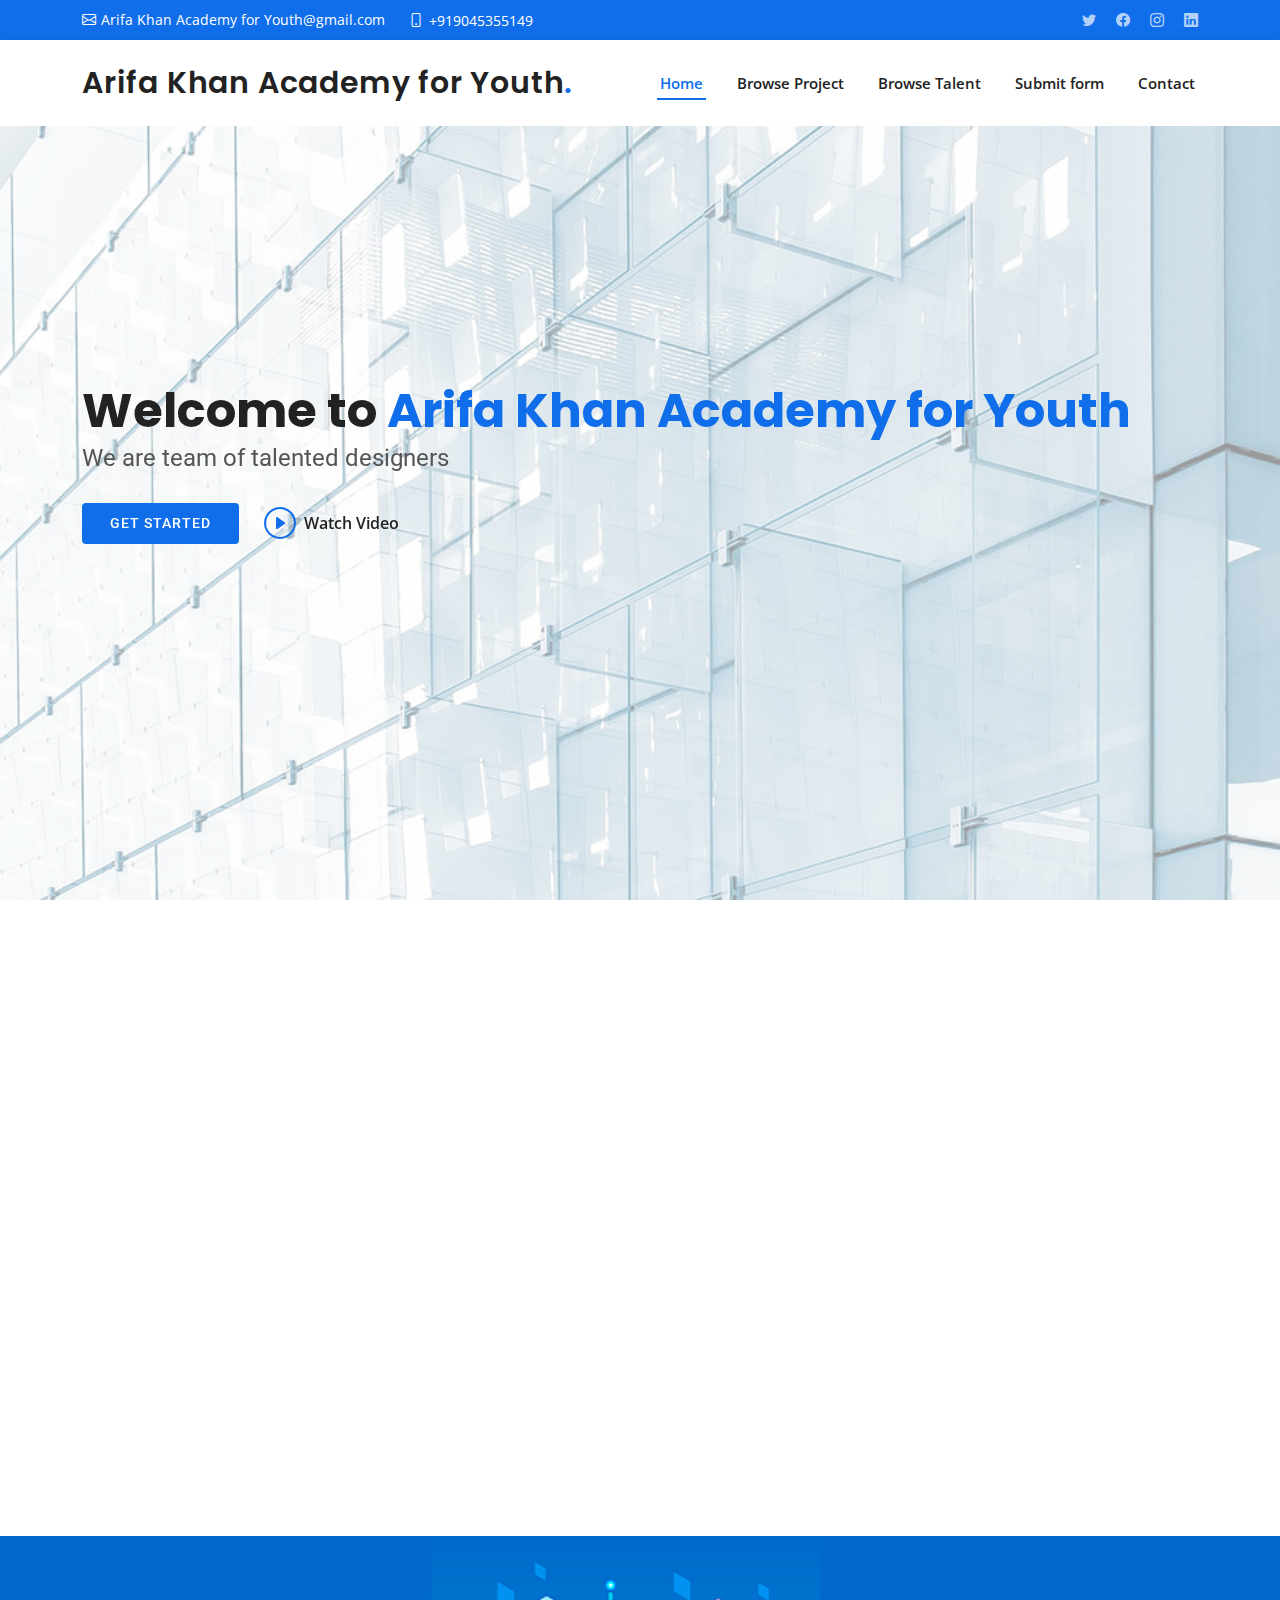
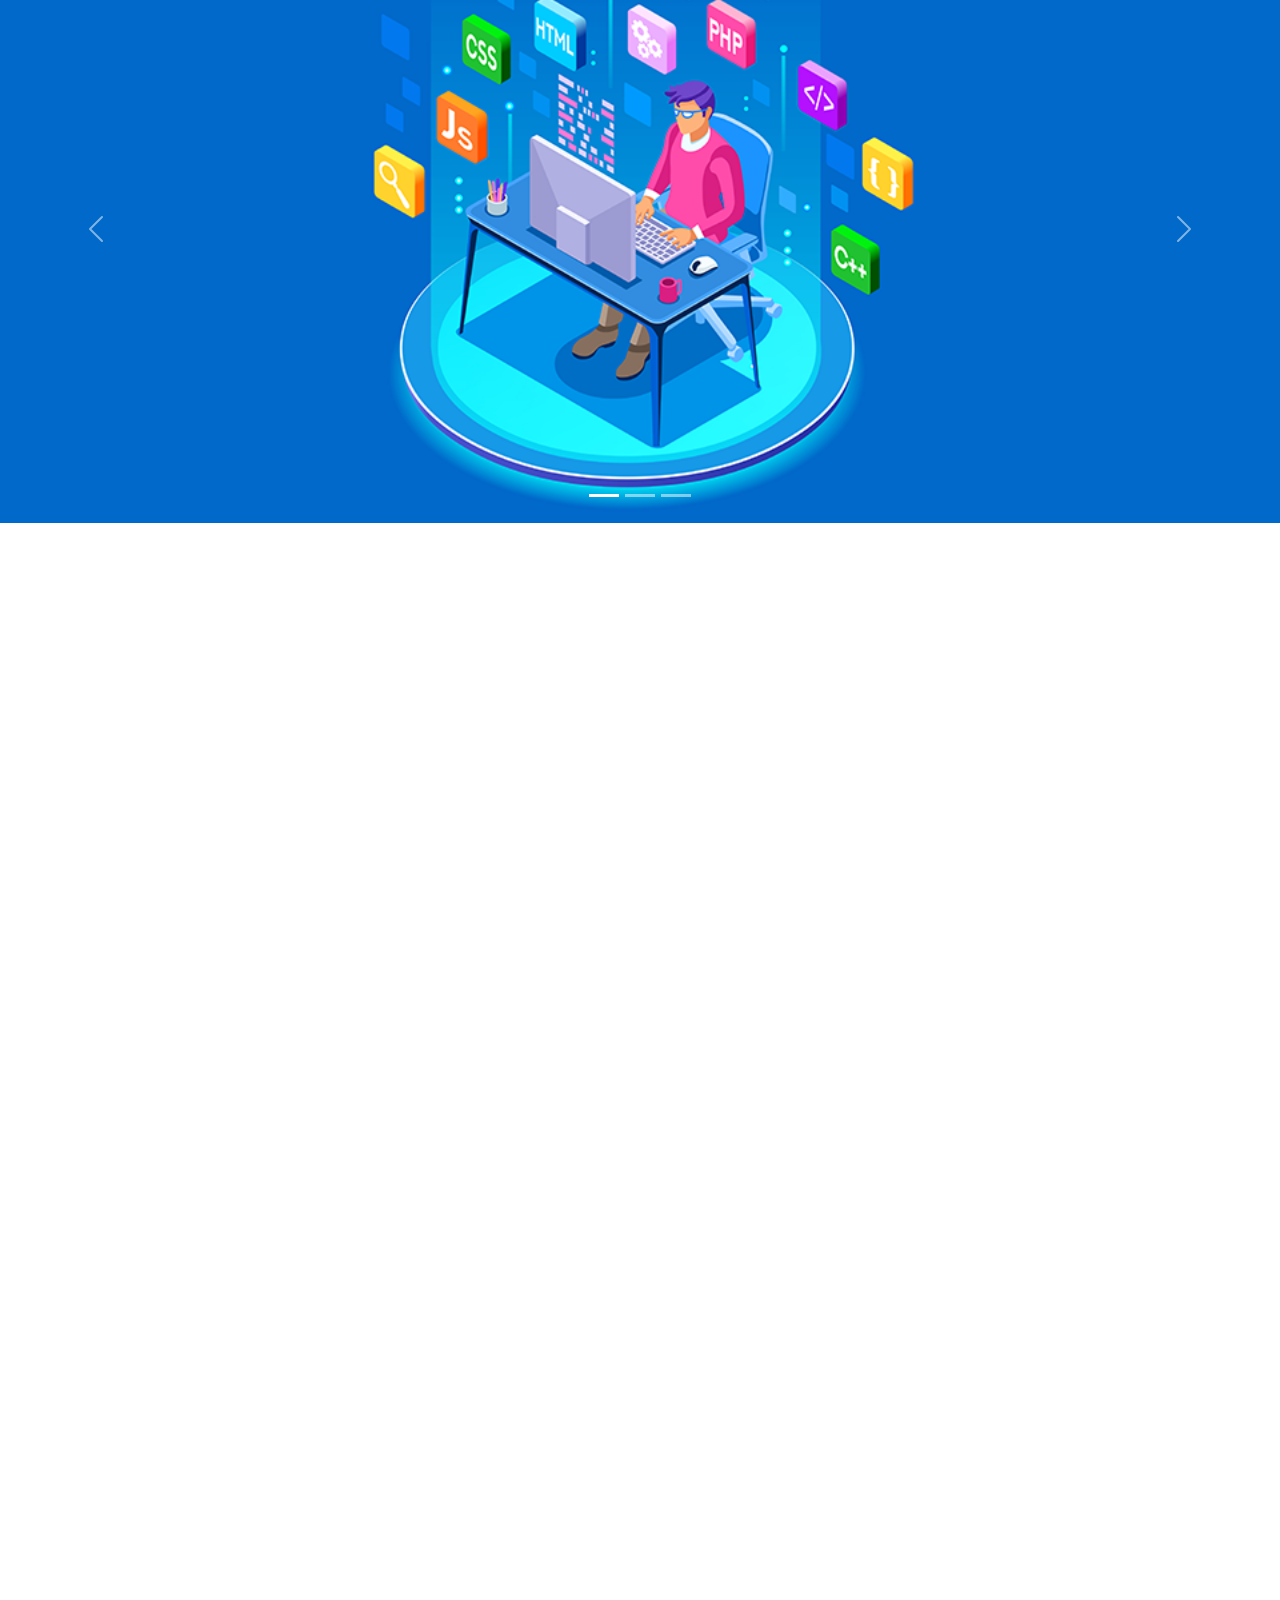
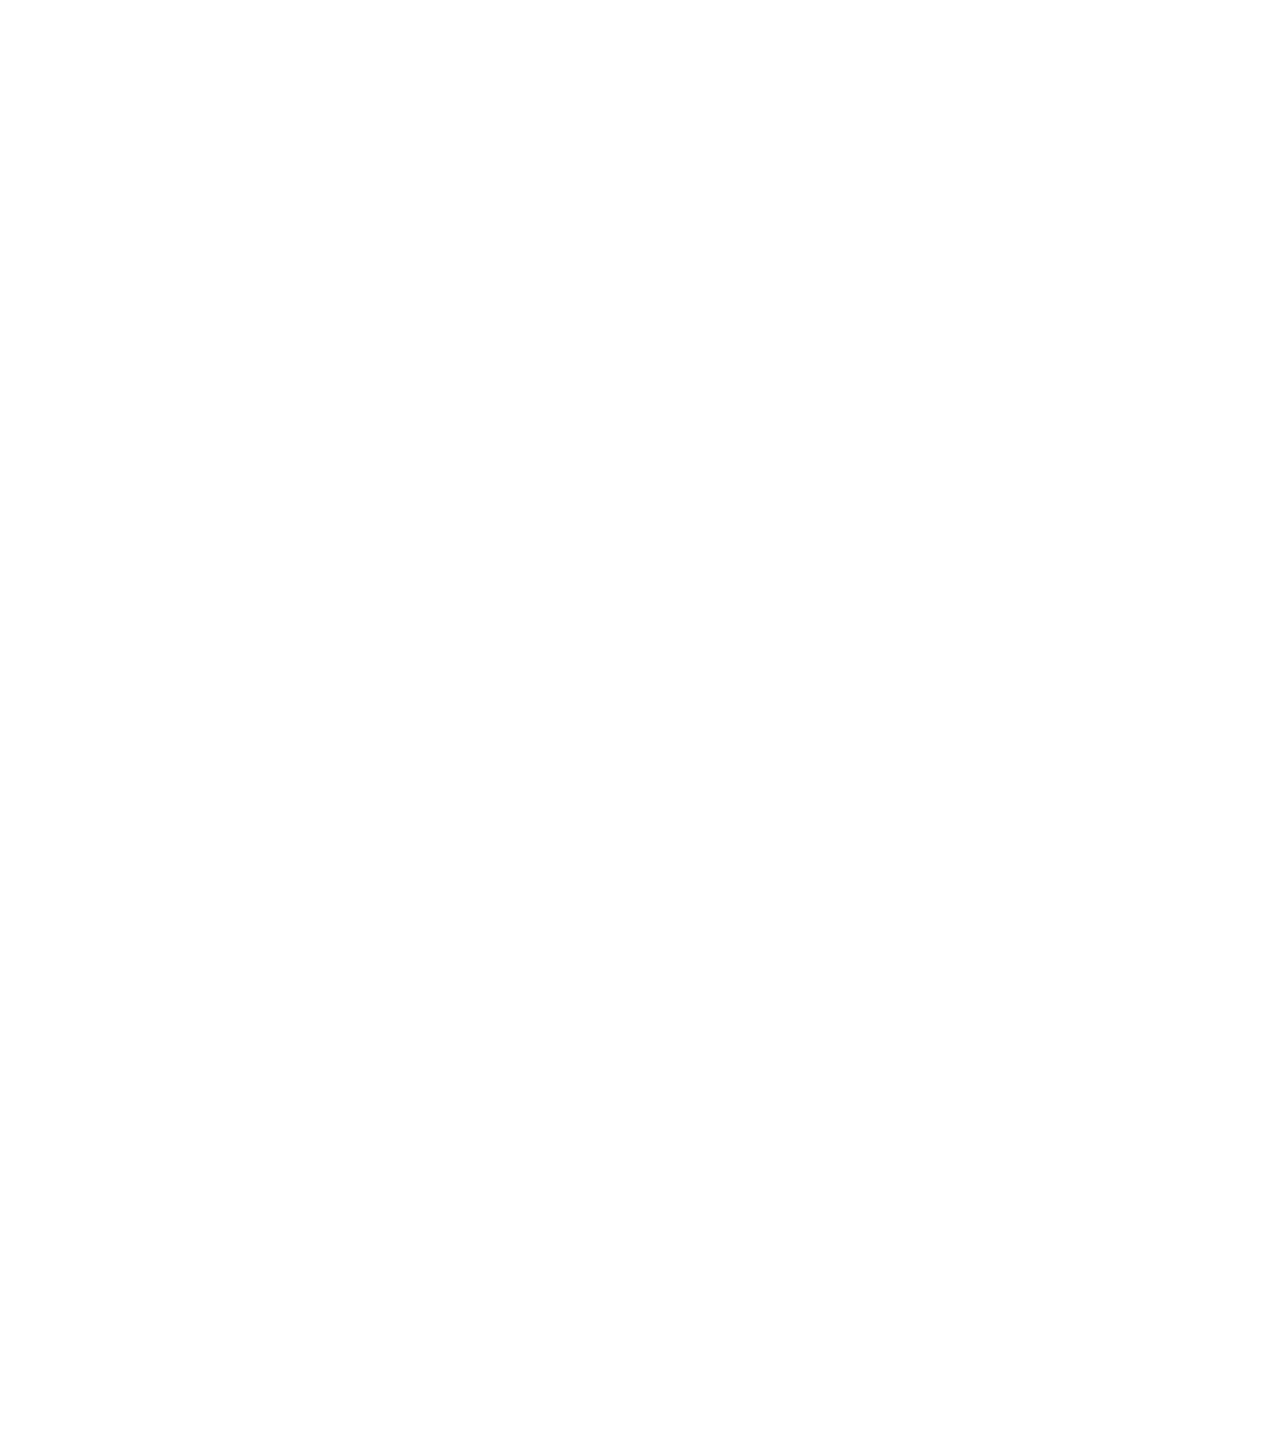
==== commit f16c0dc7: "boot" ====
--- a/index.html
+++ b/index.html
@@ -61,10 +61,10 @@
           <li><a class="nav-link scrollto active" href="#hero">Home</a></li>
           <li><a class="nav-link scrollto" href="#about">Browse Project</a></li>
           <li><a class="nav-link scrollto" href="#services">Browse Talent</a></li>
-          <li><a class="nav-link scrollto " href="#portfolio">Submit form</a></li>
+          <li><a class="nav-link scrollto " href="form.html">Submit form</a></li>
        
        
-          <li><a class="nav-link scrollto" href="#contact">Contact</a></li>
+          <li><a class="nav-link scrollto" href="#con">Contact</a></li>
         </ul>
         <i class="bi bi-list mobile-nav-toggle"></i>
       </nav><!-- .navbar -->
@@ -87,7 +87,7 @@
   <main id="main">
 
     <!-- ======= Featured Services Section ======= -->
-    <section id="featured-services" class="featured-services">
+    <section id="hero" class="featured-services">
       <div class="container" data-aos="fade-up">
 
         <div class="row">
@@ -116,7 +116,9 @@
     <!-- section for project working on -->
    
    <!--start slide image section-->
-   <header><div id="carouselExampleCaptions" class="carousel slide" data-bs-ride="carousel">
+
+   <section>
+     <div id="carouselExampleCaptions" class="carousel slide" data-bs-ride="carousel">
     <div class="carousel-indicators">
       <button type="button" data-bs-target="#carouselExampleCaptions" data-bs-slide-to="0" class="active" aria-current="true" aria-label="Slide 1"></button>
       <button type="button" data-bs-target="#carouselExampleCaptions" data-bs-slide-to="1" aria-label="Slide 2"></button>
@@ -153,18 +155,21 @@
       <span class="carousel-control-next-icon" aria-hidden="true"></span>
       <span class="visually-hidden">Next</span>
     </button>
-  </div></header>
+  </div>
+</section>
+
    <!--end slide image section-->
     <!-- end section for porject working on -->
 
    <!-- agr lagana hua to index 1 YHa lagna hae -->
    <!-- for enroll courses -->
-   <div class="container" data-aos="fade-up">
+   <div id ="about" class="container" data-aos="fade-up">
 
     <div class="section-title">
       
       <h3><span>Best Courses</span></h3>
-   <section class="container mt-30 l-100 p-50 r-100 align-center">
+      <!-- for enroll in course -->
+   <section id ="about" class="container mt-30 l-100 p-50 r-100 align-center">
    <div class="card mb-3 g-4 " style="max-width: 540px;">
     <div class="row g-0">
       <div class="col-md-4">
@@ -181,7 +186,7 @@
     </div>
   </div>
 </section>
-    
+    <!-- end for enroll in class -->
         
 
     
@@ -243,128 +248,12 @@
     </section>
   
 
-    <!-- ======= Portfolio Section ======= -->
-    <section id="portfolio" class="portfolio">
-      <!--    form section --><link href="//maxcdn.bootstrapcdn.com/bootstrap/4.1.1/css/bootstrap.min.css" rel="stylesheet" id="bootstrap-css">
-<script src="//maxcdn.bootstrapcdn.com/bootstrap/4.1.1/js/bootstrap.min.js"></script>
-<script src="//cdnjs.cloudflare.com/ajax/libs/jquery/3.2.1/jquery.min.js"></script>
-<!------ Include the above in your HEAD tag ---------->
-
-<div class="container register">
-                <div class="row">
-                    <div class="col-md-3 register-left">
-                        <img src="https://image.ibb.co/n7oTvU/logo_white.png" alt=""/>
-                        <h3>Welcome</h3>
-                        <!-- <p>You are 30 seconds away from earning your own money!</p> -->
-                        <!-- <input type="submit" name="" value="Login"/><br/> -->
-                    </div>
-                    <div class="col-md-9 register-right">
-                      
-                        <div class="tab-content" id="myTabContent">
-                            <div class="tab-pane fade show active" id="home" role="tabpanel" aria-labelledby="home-tab">
-                                <h3 class="register-heading">Apply</h3>
-                                <div class="row register-form">
-                                    <div class="col-md-6">
-                                        <div class="form-group">
-                                            <input type="text" class="form-control" placeholder="First Name *" value="" />
-                                        </div>
-                                        <div class="form-group">
-                                            <input type="text" class="form-control" placeholder="Last Name *" value="" />
-                                        </div>
-                                        <div class="form-group">
-                                            <input type="password" class="form-control" placeholder="Password *" value="" />
-                                        </div>
-                                        <div class="form-group">
-                                            <input type="password" class="form-control"  placeholder="Confirm Password *" value="" />
-                                        </div>
-                                        <div class="form-group">
-                                            <div class="maxl">
-                                                <label class="radio inline"> 
-                                                    <input type="radio" name="gender" value="male" checked>
-                                                    <span> Male </span> 
-                                                </label>
-                                                <label class="radio inline"> 
-                                                    <input type="radio" name="gender" value="female">
-                                                    <span>Female </span> 
-                                                </label>
-                                            </div>
-                                        </div>
-                                    </div>
-                                    <div class="col-md-6">
-                                        <div class="form-group">
-                                            <input type="email" class="form-control" placeholder="Your Email *" value="" />
-                                        </div>
-                                        <div class="form-group">
-                                            <input type="text" minlength="10" maxlength="10" name="txtEmpPhone" class="form-control" placeholder="Your Phone *" value="" />
-                                        </div>
-                                        <div class="form-group">
-                                            <select class="form-control">
-                                                <option class="hidden"  selected disabled>Please select your Sequrity Question</option>
-                                                <option>What is your Birthdate?</option>
-                                                <option>What is Your old Phone Number</option>
-                                                <option>What is your Pet Name?</option>
-                                            </select>
-                                        </div>
-                                        <div class="form-group">
-                                            <input type="text" class="form-control" placeholder="Enter Your Answer *" value="" />
-                                        </div>
-                                        <!-- <input type="submit" class="btnRegister"  value="Register"/> -->
-                                    </div>
-                                </div>
-                            </div>
-                            <div class="tab-pane fade show" id="profile" role="tabpanel" aria-labelledby="profile-tab">
-                                <h3  class="register-heading">Apply as a Hirer</h3>
-                                <div class="row register-form">
-                                    <div class="col-md-6">
-                                        <div class="form-group">
-                                            <input type="text" class="form-control" placeholder="First Name *" value="" />
-                                        </div>
-                                        <div class="form-group">
-                                            <input type="text" class="form-control" placeholder="Last Name *" value="" />
-                                        </div>
-                                        <div class="form-group">
-                                            <input type="email" class="form-control" placeholder="Email *" value="" />
-                                        </div>
-                                        <div class="form-group">
-                                            <input type="text" maxlength="10" minlength="10" class="form-control" placeholder="Phone *" value="" />
-                                        </div>
-
-
-                                    </div>
-                                    <div class="col-md-6">
-                                        <div class="form-group">
-                                            <input type="password" class="form-control" placeholder="Password *" value="" />
-                                        </div>
-                                        <div class="form-group">
-                                            <input type="password" class="form-control" placeholder="Confirm Password *" value="" />
-                                        </div>
-                                        <div class="form-group">
-                                            <select class="form-control">
-                                                <option class="hidden"  selected disabled>Please select your Sequrity Question</option>
-                                                <option>What is your Birthdate?</option>
-                                                <option>What is Your old Phone Number</option>
-                                                <option>What is your Pet Name?</option>
-                                            </select>
-                                        </div>
-                                        <div class="form-group">
-                                            <input type="text" class="form-control" placeholder="`Answer *" value="" />
-                                        </div>
-                                        <input type="submit" class="btnRegister"  value="Register"/>
-                                    </div>
-                                </div>
-                            </div>
-                        </div>
-                    </div>
-                </div>
-
-            </div>
-            <!-- form-->
-
-    </section><!-- End Portfolio Section -->
+   
 
    
     <!-- ======= Contact Section ======= -->
-    <section id="contact" class="contact">
+    <section class="con">
+    <section id="contacti" class="contact">
       <div class="container" data-aos="fade-up">
 
         <div class="section-title">
@@ -435,6 +324,7 @@
 
       </div>
     </section><!-- End Contact Section -->
+  </section>
 
   </main><!-- End #main -->
 
